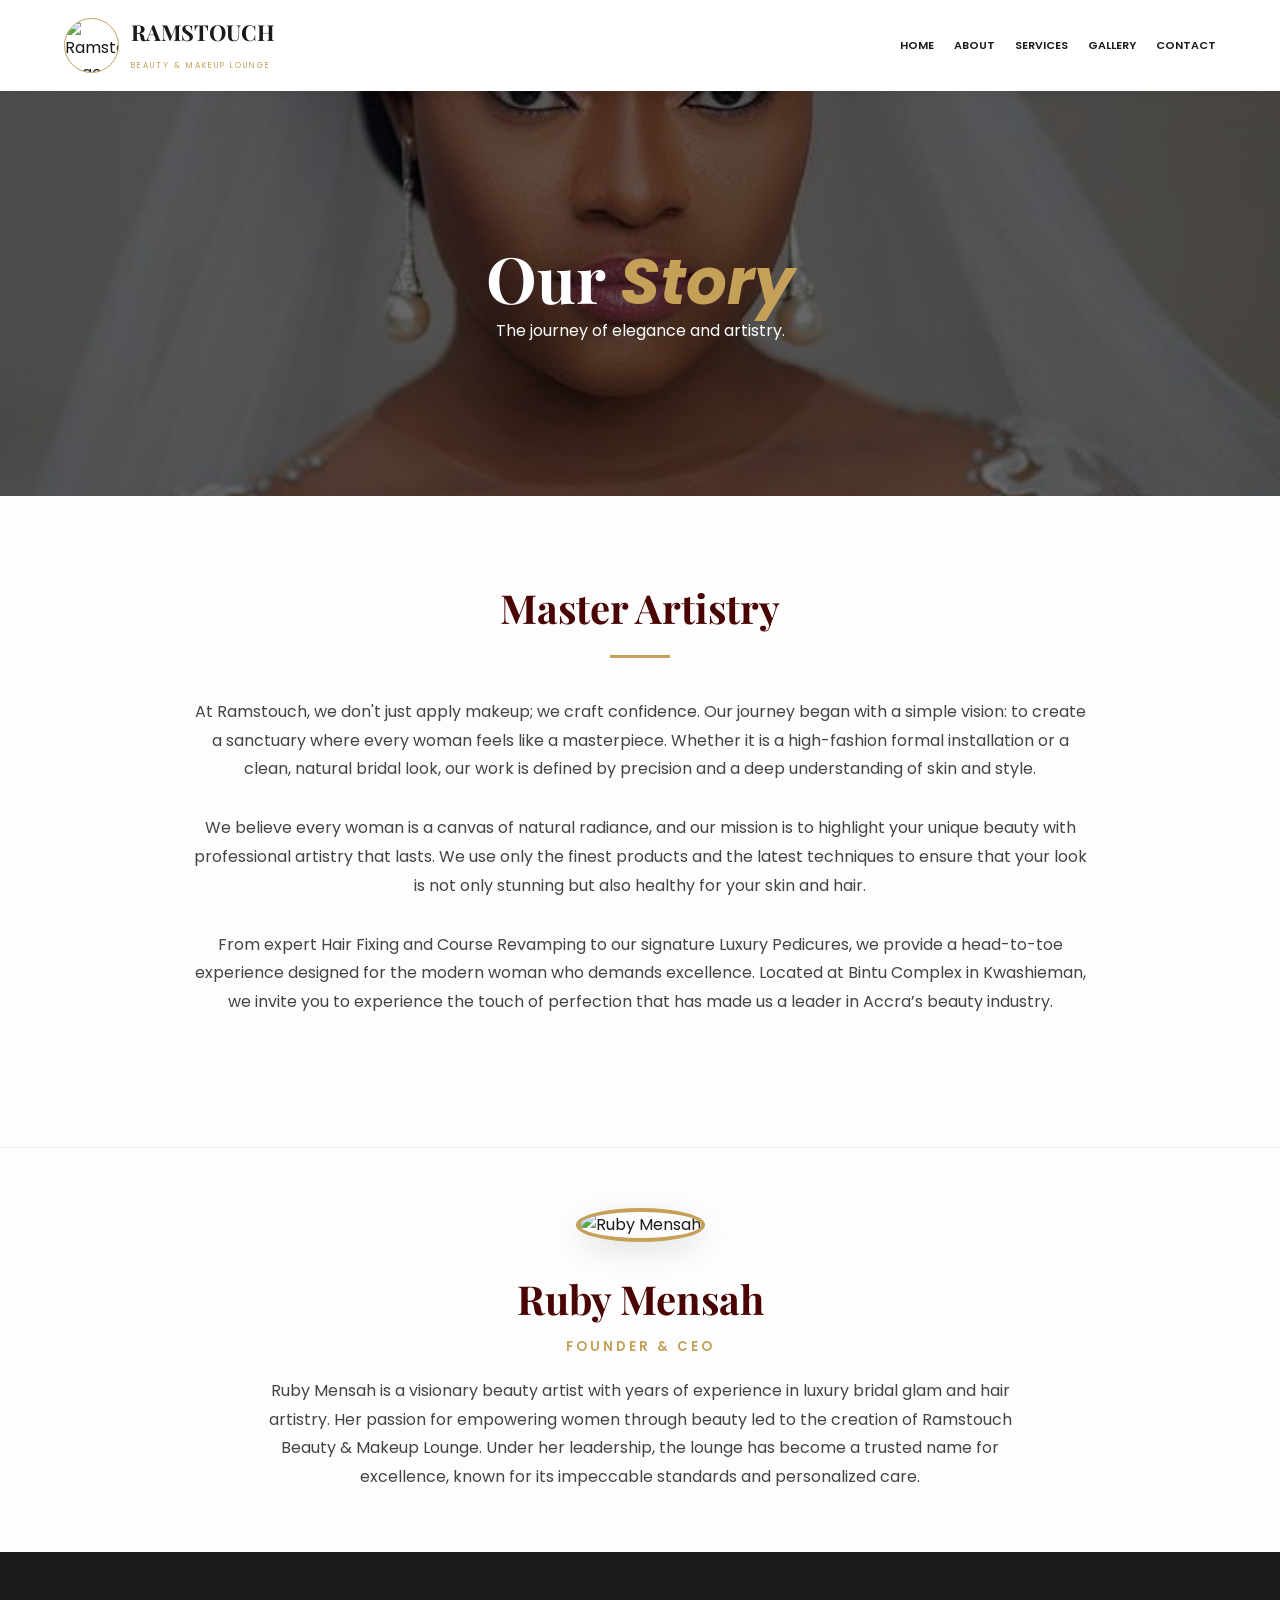
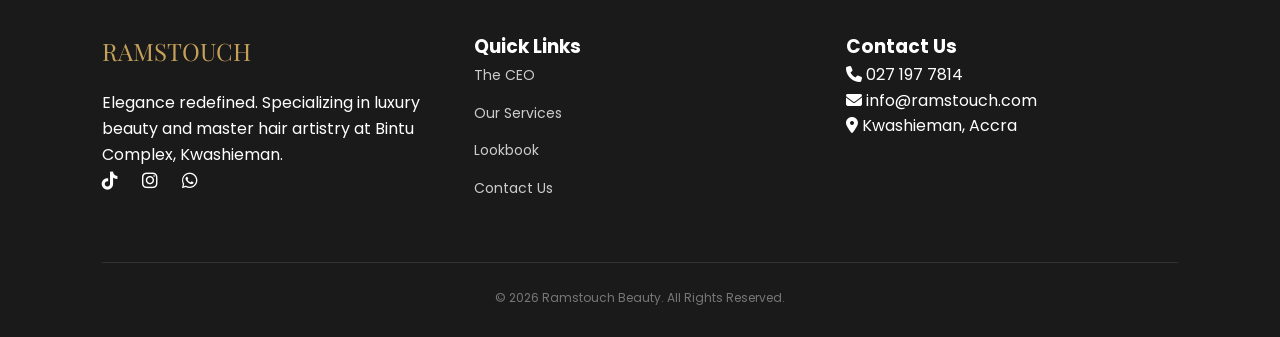
==== about.html @ 2e5bef92 "Add files via upload Updated my website" ====
<!DOCTYPE html>
<html lang="en">
<head>
    <meta charset="UTF-8">
    <meta name="viewport" content="width=device-width, initial-scale=1.0">
    <title>About Us | Ramstouch Beauty</title>
    <link href="https://fonts.googleapis.com/css2?family=Playfair+Display:ital,wght@0,700;1,700&family=Poppins:wght@300;400;600&display=swap" rel="stylesheet">
    <link rel="stylesheet" href="https://cdnjs.cloudflare.com/ajax/libs/font-awesome/6.4.0/css/all.min.css">
    <link rel="stylesheet" href="style.css">
</head>
<body>

    <header class="salon-nav">
        <div class="logo-container">
            <img src="rams-touch-logo.jpg" alt="Ramstouch Logo" class="nav-logo-img">
            <div class="logo-text">
                <span class="main-name">RAMSTOUCH</span>
                <span class="sub-name">BEAUTY & MAKEUP LOUNGE</span>
            </div>
        </div>
        <nav class="nav-links">
            <a href="index.html">Home</a>
            <a href="about.html">About</a>
            <a href="service.html">Services</a>
            <a href="gallery.html">Gallery</a>
            <a href="contact.html">Contact</a>
        </nav>
    </header>

    <section class="hero-small">
        <div class="hero-content">
            <h1>Our <span class="luxury-italic">Story</span></h1>
            <p>The journey of elegance and artistry.</p>
        </div>
    </section>

    <section class="about-intro" style="padding: 80px 10%; text-align: center;">
        <div style="max-width: 900px; margin: 0 auto;">
            <h2 class="serif-title">Master Artistry</h2>
            <div class="gold-line-centered"></div>
            
            <p class="long-para" style="margin-bottom: 30px;">
                At Ramstouch, we don't just apply makeup; we craft confidence. Our journey began with a simple vision: to create a sanctuary where every woman feels like a masterpiece. Whether it is a high-fashion formal installation or a clean, natural bridal look, our work is defined by precision and a deep understanding of skin and style.
            </p>
            
            <p class="long-para" style="margin-bottom: 30px;">
                We believe every woman is a canvas of natural radiance, and our mission is to highlight your unique beauty with professional artistry that lasts. We use only the finest products and the latest techniques to ensure that your look is not only stunning but also healthy for your skin and hair.
            </p>
            
            <p class="long-para" style="margin-bottom: 50px;">
                From expert Hair Fixing and Course Revamping to our signature Luxury Pedicures, we provide a head-to-toe experience designed for the modern woman who demands excellence. Located at Bintu Complex in Kwashieman, we invite you to experience the touch of perfection that has made us a leader in Accra’s beauty industry.
            </p>
        </div>
    </section>

    <section class="ceo-section" style="padding: 60px 10%; background: #fdfdfd; text-align: center; border-top: 1px solid #eee;">
        <div class="ceo-container">
            <img src="ruby.jpg" alt="Ruby Mensah" style="width: 280px; height: 280px; border-radius: 50%; object-fit: cover; object-position: top; border: 4px solid var(--gold); margin-bottom: 25px; box-shadow: var(--shadow);">
            
            <h2 style="font-family: 'Playfair Display', serif; color: var(--maroon); font-size: 2.5rem; margin-bottom: 5px;">Ruby Mensah</h2>
            <h5 style="color: var(--gold); text-transform: uppercase; letter-spacing: 3px; margin-bottom: 20px; font-weight: 600;">Founder & CEO</h5>
            
            <p class="long-para" style="max-width: 750px; margin: 0 auto; line-height: 1.8; color: #444;">
                Ruby Mensah is a visionary beauty artist with years of experience in luxury bridal glam and hair artistry. Her passion for empowering women through beauty led to the creation of Ramstouch Beauty & Makeup Lounge. Under her leadership, the lounge has become a trusted name for excellence, known for its impeccable standards and personalized care.
            </p>
        </div>
    </section>

    <footer class="main-footer">
        <div class="footer-container">
            <div class="footer-col">
                <div class="footer-logo">RAMSTOUCH</div>
                <p>Elegance redefined. Specializing in luxury beauty and master hair artistry at Bintu Complex, Kwashieman.</p>
                <div class="social-icons">
                    <a href="https://www.tiktok.com/@ramstouch_beauty" target="_blank"><i class="fab fa-tiktok"></i></a>
                    <a href="#"><i class="fab fa-instagram"></i></a>
                    <a href="https://wa.me/233271977814" target="_blank"><i class="fab fa-whatsapp"></i></a>
                </div>
            </div>
            
            <div class="footer-col">
                <h3>Quick Links</h3>
                <ul class="footer-links">
                    <li><a href="about.html">The CEO</a></li>
                    <li><a href="service.html">Our Services</a></li>
                    <li><a href="gallery.html">Lookbook</a></li>
                    <li><a href="contact.html">Contact Us</a></li>
                </ul>
            </div>

            <div class="footer-col">
                <h3>Contact Us</h3>
                <p><i class="fas fa-phone"></i> 027 197 7814</p>
                <p><i class="fas fa-envelope"></i> info@ramstouch.com</p>
                <p><i class="fas fa-map-marker-alt"></i> Kwashieman, Accra</p>
            </div>
        </div>
        
        <div class="footer-bottom">
            <p>© 2026 Ramstouch Beauty. All Rights Reserved.</p>
        </div>
    </footer>

</body>
</html>
---- style.css ----
/* --- GLOBAL VARIABLES & THEME --- */
:root {
    --maroon: #4a0404;
    --gold: #c5a059;
    --white: #ffffff;
    --pearl: #fdfdfd;
    --dark: #1a1a1a;
    --shadow: 0 10px 30px rgba(0,0,0,0.1);
    --transition: 0.4s ease;
}

/* --- RESET & BASE --- */
* { 
    margin: 0; 
    padding: 0; 
    box-sizing: border-box; 
    font-family: 'Poppins', sans-serif; 
}

body { 
    background: var(--pearl); 
    color: var(--dark); 
    overflow-x: hidden; 
    line-height: 1.6;
}

/* --- NAVIGATION & LOGO --- */
.salon-nav { 
    display: flex; 
    justify-content: space-between; 
    align-items: center; 
    padding: 15px 5%; 
    background: var(--white); 
    position: sticky; 
    top: 0; 
    z-index: 1000;
    box-shadow: 0 2px 10px rgba(0,0,0,0.05);
}

.logo-container { display: flex; align-items: center; gap: 12px; }

/* Fixed Logo Image Styling */
.nav-logo-img { 
    width: 55px; 
    height: 55px; 
    border-radius: 50%; 
    object-fit: cover; 
    border: 1.5px solid var(--gold); 
}

.main-name { 
    font-family: 'Playfair Display', serif; 
    font-size: 22px; 
    font-weight: 700; 
    color: var(--dark); 
    display: block; 
}

.sub-name { 
    font-size: 8px; 
    color: var(--gold); 
    letter-spacing: 2px; 
    text-transform: uppercase; 
}

.nav-links { display: flex; gap: 20px; }
.nav-links a { 
    color: var(--dark); 
    font-size: 11px; 
    font-weight: 600; 
    text-transform: uppercase; 
    text-decoration: none; 
    transition: var(--transition);
}
.nav-links a:hover { color: var(--gold); }

/* --- HERO SECTION (INDEX) --- */
.hero-salon { 
    height: 85vh; 
    display: flex; 
    align-items: center; 
    justify-content: center; 
    text-align: center; 
    color: white;
    background: linear-gradient(rgba(0,0,0,0.5), rgba(0,0,0,0.5)), url('hero.jpg') no-repeat center center/cover;
}

.hero-content h1 { 
    font-family: 'Playfair Display', serif; 
    font-size: clamp(2.5rem, 5vw, 4rem); 
    line-height: 1.1; 
}

.luxury-italic { font-style: italic; color: var(--gold); }

/* --- HOME WORK INTRO (INDEX SPECIFIC) --- */
.home-work-intro { padding: 80px 8%; background: var(--white); }

.work-container { 
    display: flex; 
    align-items: center; 
    gap: 50px; 
    max-width: 1200px; 
    margin: 0 auto; 
}

.work-text { flex: 1; }
.work-text h5 { color: var(--gold); letter-spacing: 3px; font-weight: 400; margin-bottom: 10px; }

.work-image { flex: 1; border-radius: 10px; overflow: hidden; box-shadow: var(--shadow); }
.work-image img { width: 100%; height: auto; display: block; transition: transform 0.8s; }
.work-image:hover img { transform: scale(1.05); }

/* --- GLOBAL STYLES (ABOUT, SERVICE, GALLERY) --- */
.hero-small { 
    height: 45vh; 
    display: flex; 
    align-items: center; 
    justify-content: center; 
    text-align: center; 
    color: white;
    background: linear-gradient(rgba(0,0,0,0.6), rgba(0,0,0,0.6)), url('hero.jpg') no-repeat center center/cover;
}

.serif-title { font-family: 'Playfair Display', serif; font-size: 2.5rem; color: var(--maroon); }
.gold-line-small { width: 50px; height: 2px; background: var(--gold); margin: 20px 0; }
.gold-line-centered { width: 60px; height: 3px; background: var(--gold); margin: 15px auto 40px; }

.long-para { font-size: 1rem; color: #444; margin-bottom: 20px; line-height: 1.8; }

/* --- GRID & CARDS --- */
.gallery-grid { 
    display: grid; 
    grid-template-columns: repeat(auto-fit, minmax(300px, 1fr)); 
    gap: 30px; 
    padding: 40px 0;
}

.gallery-card {
    background: var(--white);
    border-radius: 8px;
    overflow: hidden;
    box-shadow: var(--shadow);
    transition: var(--transition);
}
.gallery-card:hover { transform: translateY(-10px); }

.card-img-box { height: 350px; overflow: hidden; }
.card-img-box img { width: 100%; height: 100%; object-fit: cover; }
.card-text { padding: 25px; }

/* --- FOOTER --- */
.main-footer { background: var(--dark); color: white; padding: 80px 8% 30px; }
.footer-container { display: flex; justify-content: space-between; flex-wrap: wrap; gap: 40px; max-width: 1200px; margin: 0 auto; }
.footer-col { flex: 1; min-width: 250px; }
.footer-logo { font-family: 'Playfair Display', serif; font-size: 24px; color: var(--gold); margin-bottom: 20px; }
.footer-links { list-style: none; }
.footer-links li { margin-bottom: 12px; }
.footer-links a { color: #ccc; text-decoration: none; font-size: 14px; transition: 0.3s; }
.footer-links a:hover { color: var(--gold); padding-left: 5px; }

.social-icons a { color: white; margin-right: 20px; font-size: 18px; transition: 0.3s; }
.social-icons a:hover { color: var(--gold); }

.footer-bottom { text-align: center; border-top: 1px solid #333; margin-top: 50px; padding-top: 25px; font-size: 12px; color: #777; }

/* --- RESPONSIVE DESIGN --- */
@media (max-width: 992px) {
    .work-container { flex-direction: column; text-align: center; }
    .gold-line-small { margin: 20px auto; }
}

@media (max-width: 768px) {
    .salon-nav { flex-direction: column; gap: 15px; }
    .nav-links { gap: 15px; }
    .hero-content h1 { font-size: 2.2rem; }
}
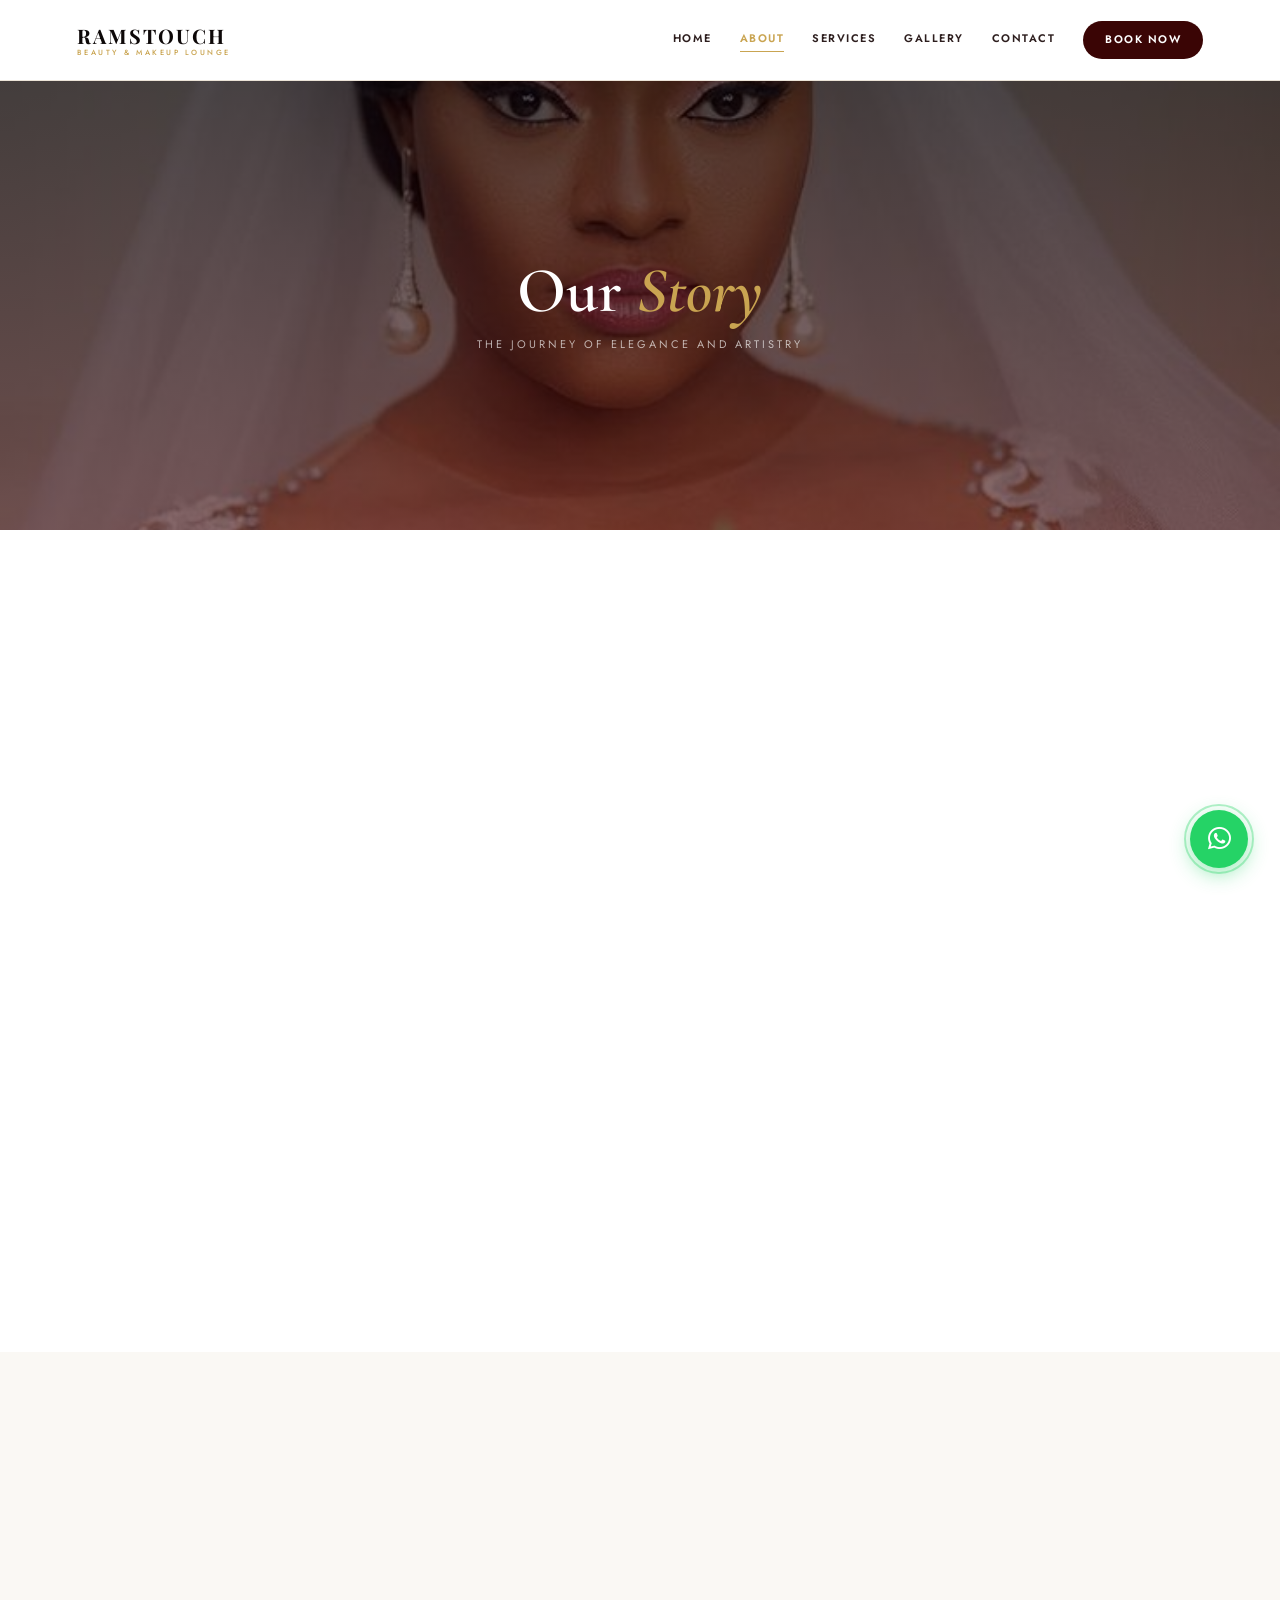
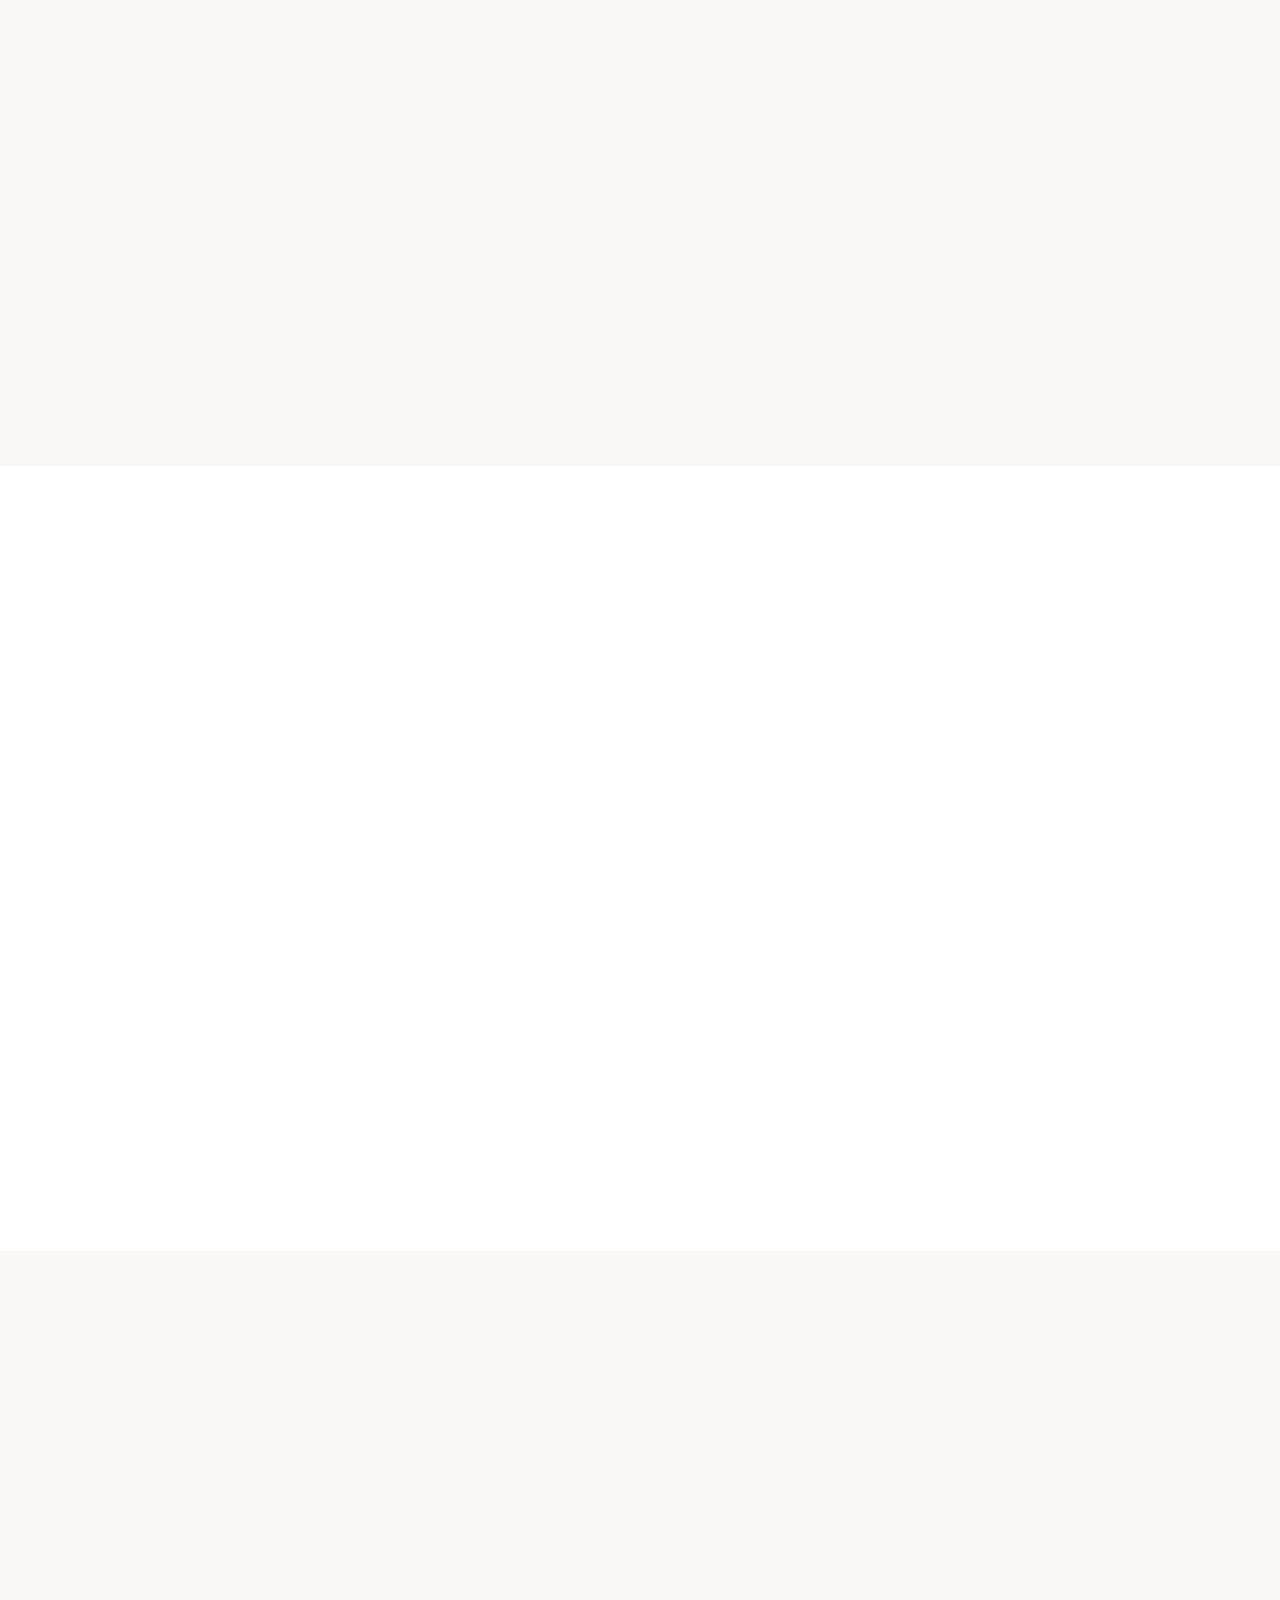
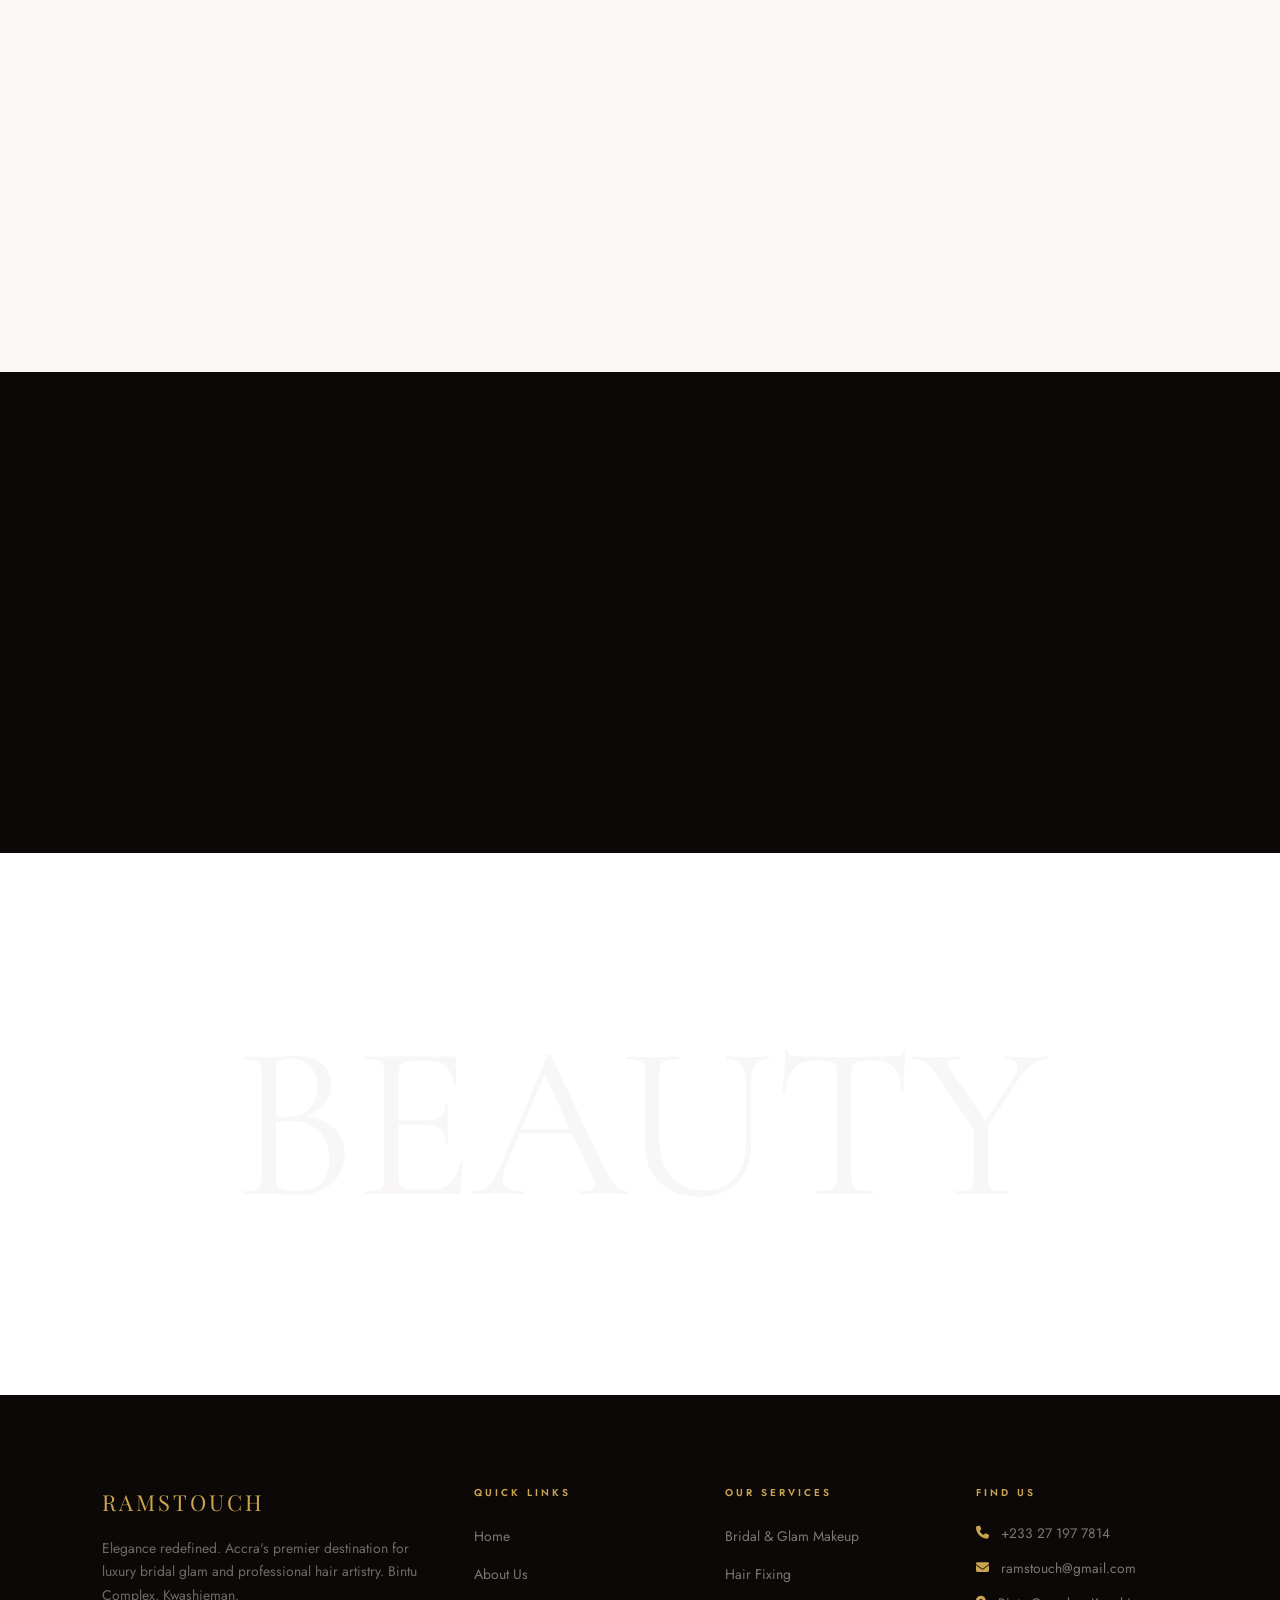
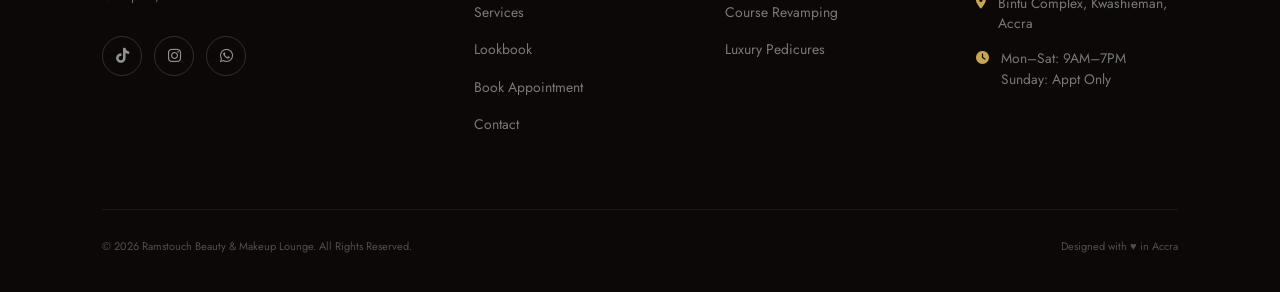
==== commit 73ef6d58: "New update" ====
--- a/about.html
+++ b/about.html
@@ -1,105 +1,210 @@
 <!DOCTYPE html>
 <html lang="en">
 <head>
-    <meta charset="UTF-8">
-    <meta name="viewport" content="width=device-width, initial-scale=1.0">
-    <title>About Us | Ramstouch Beauty</title>
-    <link href="https://fonts.googleapis.com/css2?family=Playfair+Display:ital,wght@0,700;1,700&family=Poppins:wght@300;400;600&display=swap" rel="stylesheet">
-    <link rel="stylesheet" href="https://cdnjs.cloudflare.com/ajax/libs/font-awesome/6.4.0/css/all.min.css">
-    <link rel="stylesheet" href="style.css">
+  <meta charset="UTF-8">
+  <meta name="viewport" content="width=device-width, initial-scale=1.0">
+  <title>About Us | Ramstouch Beauty — Ruby Mensah, Founder & Accra's Top Makeup Artist</title>
+  <meta name="description" content="Meet Ruby Mensah, founder of Ramstouch Beauty & Makeup Lounge. Learn the story behind Accra's premier luxury beauty studio at Bintu Complex, Kwashieman.">
+  <meta name="keywords" content="Ruby Mensah makeup artist, Ramstouch beauty founder, about Ramstouch Accra, luxury beauty studio Kwashieman, Ghana makeup artist biography">
+  <meta name="robots" content="index, follow">
+  <link rel="canonical" href="https://www.ramstouchbeauty.com/about.html">
+  <meta property="og:title" content="About Ramstouch Beauty | Ruby Mensah — Accra's Master Beauty Artist">
+  <meta property="og:description" content="Discover the story and vision behind Ramstouch Beauty & Makeup Lounge, founded by Ruby Mensah in Kwashieman, Accra.">
+  <meta property="og:image" content="https://www.ramstouchbeauty.com/ruby.jpg">
+  <meta property="og:type" content="website">
+  <link href="https://fonts.googleapis.com/css2?family=Cormorant+Garamond:ital,wght@0,300;0,400;0,600;1,300;1,600&family=Playfair+Display:ital,wght@0,700;1,700&family=Jost:wght@300;400;500;600&display=swap" rel="stylesheet">
+  <link rel="stylesheet" href="https://cdnjs.cloudflare.com/ajax/libs/font-awesome/6.4.0/css/all.min.css">
+  <link rel="stylesheet" href="style.css">
 </head>
 <body>
 
-    <header class="salon-nav">
-        <div class="logo-container">
-            <img src="rams-touch-logo.jpg" alt="Ramstouch Logo" class="nav-logo-img">
-            <div class="logo-text">
-                <span class="main-name">RAMSTOUCH</span>
-                <span class="sub-name">BEAUTY & MAKEUP LOUNGE</span>
-            </div>
+  <!-- NAV -->
+  <header class="salon-nav" id="mainNav">
+    <div class="logo-container">
+      <img src="rams-touch-logo.jpg" alt="Ramstouch Beauty Logo" class="nav-logo-img" onerror="this.style.display='none'">
+      <div class="logo-text">
+        <span class="main-name">RAMSTOUCH</span>
+        <span class="sub-name">BEAUTY &amp; MAKEUP LOUNGE</span>
+      </div>
+    </div>
+    <nav class="nav-links" aria-label="Main navigation">
+      <a href="index.html">Home</a>
+      <a href="about.html" class="active" aria-current="page">About</a>
+      <a href="service.html">Services</a>
+      <a href="gallery.html">Gallery</a>
+      <a href="contact.html">Contact</a>
+      <a href="booking.html" class="nav-book-btn">Book Now</a>
+    </nav>
+    <button class="hamburger" id="hamburger" aria-label="Toggle menu"><span></span><span></span><span></span></button>
+  </header>
+  <div class="menu-overlay" id="menuOverlay"></div>
+  <nav class="mobile-menu" id="mobileMenu">
+    <a href="index.html">Home</a><a href="about.html">About</a><a href="service.html">Services</a>
+    <a href="gallery.html">Gallery</a><a href="contact.html">Contact</a>
+    <a href="booking.html" class="book-link">Book Now</a>
+  </nav>
+
+  <!-- HERO -->
+  <section class="hero-small">
+    <div><h1>Our <span class="luxury-italic">Story</span></h1><p>The journey of elegance and artistry</p></div>
+  </section>
+
+  <!-- BRAND STORY -->
+  <section class="section-pad" style="background:var(--white);">
+    <div class="split-layout">
+      <div class="split-image reveal-left">
+        <img src="gallery-bride-2.jpg" alt="Ramstouch bridal artistry — luxury makeup Accra"
+             onerror="this.src='https://images.unsplash.com/photo-1519415510236-718bdfcd89c8?auto=format&fit=crop&w=800&q=80'" loading="lazy">
+      </div>
+      <div class="split-text reveal-right">
+        <span class="section-tag">Who We Are</span>
+        <h2>Born from a Vision of<br><em style="font-style:italic;color:var(--gold);">Empowerment</em></h2>
+        <div class="gold-line"></div>
+        <p class="body-text" style="margin-bottom:20px;">At Ramstouch, we don't just apply makeup — we craft confidence. Our journey began with a simple but powerful vision: to create a sanctuary where every woman feels like a masterpiece. Whether it's a high-fashion formal installation or a clean, natural bridal look, our work is defined by precision and a deep understanding of skin and style.</p>
+        <p class="body-text" style="margin-bottom:20px;">We believe every woman is a canvas of natural radiance, and our mission is to highlight your unique beauty with professional artistry that lasts. We use only the finest products and the latest techniques to ensure that your look is not only stunning but also healthy for your skin and hair.</p>
+        <p class="body-text">From expert Hair Fixing and Course Revamping to our signature Luxury Pedicures, we provide a head-to-toe experience designed for the modern woman who demands excellence — located at Bintu Complex, Kwashieman, Accra.</p>
+      </div>
+    </div>
+  </section>
+
+  <!-- VALUES -->
+  <section class="values-section">
+    <div class="section-header reveal">
+      <span class="section-tag">Our Principles</span>
+      <h2 class="serif-display">Built on Three Pillars</h2>
+      <div class="gold-line centered"></div>
+    </div>
+    <div class="values-grid">
+      <div class="value-card reveal" data-delay="0">
+        <span class="value-icon">✦</span>
+        <h3>Precision &amp; Artistry</h3>
+        <p>Every look we create is the result of meticulous attention to detail, technical expertise, and a genuine passion for beauty as an art form. We never rush perfection.</p>
+      </div>
+      <div class="value-card reveal" data-delay="120">
+        <span class="value-icon">♡</span>
+        <h3>Client-First Care</h3>
+        <p>Your comfort, your vision, and your satisfaction are at the heart of everything we do. We listen deeply and tailor every service to your unique personality and preferences.</p>
+      </div>
+      <div class="value-card reveal" data-delay="240">
+        <span class="value-icon">★</span>
+        <h3>Luxury Experience</h3>
+        <p>From the moment you walk in to the moment you leave, you are treated to a premium, relaxing experience that goes far beyond the ordinary beauty appointment.</p>
+      </div>
+    </div>
+  </section>
+
+  <!-- CEO SECTION -->
+  <section class="ceo-section">
+    <div class="ceo-layout">
+      <div class="ceo-photo-wrap reveal-left">
+        <div class="ceo-photo-inner">
+          <img src="ruby.jpg" alt="Ruby Mensah — Founder and CEO of Ramstouch Beauty Makeup Lounge Accra" class="ceo-photo"
+               onerror="this.src='https://images.unsplash.com/photo-1531746020798-e6953c6e8e04?auto=format&fit=crop&w=600&q=80'" loading="lazy">
+          <div class="ceo-frame"></div>
         </div>
-        <nav class="nav-links">
-            <a href="index.html">Home</a>
-            <a href="about.html">About</a>
-            <a href="service.html">Services</a>
-            <a href="gallery.html">Gallery</a>
-            <a href="contact.html">Contact</a>
-        </nav>
-    </header>
-
-    <section class="hero-small">
-        <div class="hero-content">
-            <h1>Our <span class="luxury-italic">Story</span></h1>
-            <p>The journey of elegance and artistry.</p>
+      </div>
+      <div class="ceo-content reveal-right">
+        <span class="section-tag">Meet the Founder</span>
+        <h2 class="ceo-name">Ruby Mensah</h2>
+        <span class="ceo-title-text">Founder &amp; Chief Executive Officer</span>
+        <div class="gold-line"></div>
+        <p class="body-text" style="margin-bottom:20px;">Ruby Mensah is a visionary beauty artist with years of experience in luxury bridal glam and professional hair artistry. Her passion for empowering women through beauty led to the creation of Ramstouch Beauty &amp; Makeup Lounge in the heart of Kwashieman, Accra.</p>
+        <p class="body-text" style="margin-bottom:20px;">Under her leadership, the lounge has become a trusted name for excellence, known for its impeccable standards, warm hospitality, and consistently stunning results. Ruby personally oversees every team member's training to ensure the Ramstouch standard is never compromised.</p>
+        <p class="body-text" style="margin-bottom:36px;font-style:italic;color:var(--maroon);font-family:'Cormorant Garamond',serif;font-size:1.15rem;">"I started Ramstouch because I believe every woman deserves to feel like a queen — not just on her wedding day, but every single day. Beauty is not about perfection; it's about celebrating who you already are."</p>
+        <div style="display:flex;gap:24px;flex-wrap:wrap;">
+          <a href="https://wa.me/233271977814" target="_blank" rel="noopener" class="btn-dark"><i class="fab fa-whatsapp" style="margin-right:8px;"></i>Message Ruby</a>
+          <a href="https://www.tiktok.com/@ramstouch_beauty" target="_blank" rel="noopener" class="btn-primary"><i class="fab fa-tiktok" style="margin-right:8px;"></i>Follow on TikTok</a>
         </div>
-    </section>
-
-    <section class="about-intro" style="padding: 80px 10%; text-align: center;">
-        <div style="max-width: 900px; margin: 0 auto;">
-            <h2 class="serif-title">Master Artistry</h2>
-            <div class="gold-line-centered"></div>
-            
-            <p class="long-para" style="margin-bottom: 30px;">
-                At Ramstouch, we don't just apply makeup; we craft confidence. Our journey began with a simple vision: to create a sanctuary where every woman feels like a masterpiece. Whether it is a high-fashion formal installation or a clean, natural bridal look, our work is defined by precision and a deep understanding of skin and style.
-            </p>
-            
-            <p class="long-para" style="margin-bottom: 30px;">
-                We believe every woman is a canvas of natural radiance, and our mission is to highlight your unique beauty with professional artistry that lasts. We use only the finest products and the latest techniques to ensure that your look is not only stunning but also healthy for your skin and hair.
-            </p>
-            
-            <p class="long-para" style="margin-bottom: 50px;">
-                From expert Hair Fixing and Course Revamping to our signature Luxury Pedicures, we provide a head-to-toe experience designed for the modern woman who demands excellence. Located at Bintu Complex in Kwashieman, we invite you to experience the touch of perfection that has made us a leader in Accra’s beauty industry.
-            </p>
+      </div>
+    </div>
+  </section>
+
+  <!-- BEHIND THE SCENES STRIP -->
+  <section class="section-pad" style="background:var(--cream);">
+    <div class="section-header reveal">
+      <span class="section-tag">Behind the Scenes</span>
+      <h2 class="serif-display">Our Studio in Action</h2>
+      <div class="gold-line centered"></div>
+    </div>
+    <div style="display:grid;grid-template-columns:repeat(4,1fr);gap:14px;max-width:1100px;margin:0 auto;">
+      <div style="border-radius:8px;overflow:hidden;aspect-ratio:3/4;" class="reveal" data-delay="0">
+        <img src="makeup-process.jpg" alt="Makeup application process at Ramstouch Beauty"
+             onerror="this.src='https://images.unsplash.com/photo-1522335789203-aabd1fc54bc9?auto=format&fit=crop&w=400&q=80'"
+             style="width:100%;height:100%;object-fit:cover;transition:transform 0.5s;"
+             onmouseover="this.style.transform='scale(1.07)'" onmouseout="this.style.transform='scale(1)'" loading="lazy">
+      </div>
+      <div style="border-radius:8px;overflow:hidden;aspect-ratio:3/4;" class="reveal" data-delay="80">
+        <img src="makeup-glam.jpg" alt="Glam makeup look by Ramstouch Beauty Accra"
+             onerror="this.src='https://images.unsplash.com/photo-1487412947147-5cebf100ffc2?auto=format&fit=crop&w=400&q=80'"
+             style="width:100%;height:100%;object-fit:cover;transition:transform 0.5s;"
+             onmouseover="this.style.transform='scale(1.07)'" onmouseout="this.style.transform='scale(1)'" loading="lazy">
+      </div>
+      <div style="border-radius:8px;overflow:hidden;aspect-ratio:3/4;" class="reveal" data-delay="160">
+        <img src="braids-1.jpg" alt="Professional hair braiding Ramstouch"
+             onerror="this.src='https://images.unsplash.com/photo-1597456900820-94f82b7dbe3b?auto=format&fit=crop&w=400&q=80'"
+             style="width:100%;height:100%;object-fit:cover;transition:transform 0.5s;"
+             onmouseover="this.style.transform='scale(1.07)'" onmouseout="this.style.transform='scale(1)'" loading="lazy">
+      </div>
+      <div style="border-radius:8px;overflow:hidden;aspect-ratio:3/4;" class="reveal" data-delay="240">
+        <img src="pedicure.jpg" alt="Luxury pedicure spa treatment Ramstouch Accra"
+             onerror="this.src='https://images.unsplash.com/photo-1604654894610-df63bc536371?auto=format&fit=crop&w=400&q=80'"
+             style="width:100%;height:100%;object-fit:cover;transition:transform 0.5s;"
+             onmouseover="this.style.transform='scale(1.07)'" onmouseout="this.style.transform='scale(1)'" loading="lazy">
+      </div>
+    </div>
+  </section>
+
+  <!-- WHY CHOOSE US -->
+  <section class="why-strip">
+    <div class="section-header reveal" style="margin-bottom:60px;">
+      <span class="section-tag" style="color:var(--gold-light);">Why Ramstouch</span>
+      <h2 style="font-family:'Cormorant Garamond',serif;font-size:clamp(2rem,3.5vw,3rem);color:var(--white);margin-bottom:8px;">The Ramstouch Difference</h2>
+      <div class="gold-line centered"></div>
+    </div>
+    <div class="why-strip-grid">
+      <div class="why-item reveal" data-delay="0"><i class="fas fa-medal"></i><h4>Award-Winning Artistry</h4><p>Recognized across Accra for consistently delivering stunning, high-quality beauty results that exceed expectations.</p></div>
+      <div class="why-item reveal" data-delay="100"><i class="fas fa-leaf"></i><h4>Premium Products Only</h4><p>We use only certified, skin-safe, and high-end beauty products for every single service we offer.</p></div>
+      <div class="why-item reveal" data-delay="200"><i class="fas fa-clock"></i><h4>Punctual &amp; Professional</h4><p>We deeply respect your time. Every appointment is meticulously prepared for and executed with precision.</p></div>
+      <div class="why-item reveal" data-delay="300"><i class="fas fa-heart"></i><h4>Personalized Every Time</h4><p>No two clients are the same. We tailor every single look to celebrate your unique, individual beauty.</p></div>
+    </div>
+  </section>
+
+  <!-- CTA -->
+  <section class="cta-banner">
+    <div class="reveal">
+      <span class="section-tag">Start Your Journey</span>
+      <h2>Experience the<br><em style="font-style:italic;color:var(--gold);">Ramstouch Touch</em></h2>
+      <p>Book your appointment today and discover why hundreds of women across Accra trust Ramstouch for their most important beauty moments.</p>
+      <a href="booking.html" class="btn-dark">Book Your Session</a>
+    </div>
+  </section>
+
+  <!-- FOOTER -->
+  <footer class="main-footer">
+    <div class="footer-container">
+      <div class="footer-col">
+        <span class="footer-logo-text">RAMSTOUCH</span>
+        <p class="footer-tagline">Elegance redefined. Accra's premier destination for luxury bridal glam and professional hair artistry. Bintu Complex, Kwashieman.</p>
+        <div class="social-icons">
+          <a href="https://www.tiktok.com/@ramstouch_beauty" target="_blank" rel="noopener" aria-label="TikTok"><i class="fab fa-tiktok"></i></a>
+          <a href="#" aria-label="Instagram"><i class="fab fa-instagram"></i></a>
+          <a href="https://wa.me/233271977814" target="_blank" rel="noopener" aria-label="WhatsApp"><i class="fab fa-whatsapp"></i></a>
         </div>
-    </section>
-
-    <section class="ceo-section" style="padding: 60px 10%; background: #fdfdfd; text-align: center; border-top: 1px solid #eee;">
-        <div class="ceo-container">
-            <img src="ruby.jpg" alt="Ruby Mensah" style="width: 280px; height: 280px; border-radius: 50%; object-fit: cover; object-position: top; border: 4px solid var(--gold); margin-bottom: 25px; box-shadow: var(--shadow);">
-            
-            <h2 style="font-family: 'Playfair Display', serif; color: var(--maroon); font-size: 2.5rem; margin-bottom: 5px;">Ruby Mensah</h2>
-            <h5 style="color: var(--gold); text-transform: uppercase; letter-spacing: 3px; margin-bottom: 20px; font-weight: 600;">Founder & CEO</h5>
-            
-            <p class="long-para" style="max-width: 750px; margin: 0 auto; line-height: 1.8; color: #444;">
-                Ruby Mensah is a visionary beauty artist with years of experience in luxury bridal glam and hair artistry. Her passion for empowering women through beauty led to the creation of Ramstouch Beauty & Makeup Lounge. Under her leadership, the lounge has become a trusted name for excellence, known for its impeccable standards and personalized care.
-            </p>
-        </div>
-    </section>
-
-    <footer class="main-footer">
-        <div class="footer-container">
-            <div class="footer-col">
-                <div class="footer-logo">RAMSTOUCH</div>
-                <p>Elegance redefined. Specializing in luxury beauty and master hair artistry at Bintu Complex, Kwashieman.</p>
-                <div class="social-icons">
-                    <a href="https://www.tiktok.com/@ramstouch_beauty" target="_blank"><i class="fab fa-tiktok"></i></a>
-                    <a href="#"><i class="fab fa-instagram"></i></a>
-                    <a href="https://wa.me/233271977814" target="_blank"><i class="fab fa-whatsapp"></i></a>
-                </div>
-            </div>
-            
-            <div class="footer-col">
-                <h3>Quick Links</h3>
-                <ul class="footer-links">
-                    <li><a href="about.html">The CEO</a></li>
-                    <li><a href="service.html">Our Services</a></li>
-                    <li><a href="gallery.html">Lookbook</a></li>
-                    <li><a href="contact.html">Contact Us</a></li>
-                </ul>
-            </div>
-
-            <div class="footer-col">
-                <h3>Contact Us</h3>
-                <p><i class="fas fa-phone"></i> 027 197 7814</p>
-                <p><i class="fas fa-envelope"></i> info@ramstouch.com</p>
-                <p><i class="fas fa-map-marker-alt"></i> Kwashieman, Accra</p>
-            </div>
-        </div>
-        
-        <div class="footer-bottom">
-            <p>© 2026 Ramstouch Beauty. All Rights Reserved.</p>
-        </div>
-    </footer>
-
+      </div>
+      <div class="footer-col"><h4>Quick Links</h4><ul class="footer-links"><li><a href="index.html">Home</a></li><li><a href="about.html">About Us</a></li><li><a href="service.html">Services</a></li><li><a href="gallery.html">Lookbook</a></li><li><a href="booking.html">Book Appointment</a></li><li><a href="contact.html">Contact</a></li></ul></div>
+      <div class="footer-col"><h4>Our Services</h4><ul class="footer-links"><li><a href="service.html">Bridal &amp; Glam Makeup</a></li><li><a href="service.html">Hair Fixing</a></li><li><a href="service.html">Course Revamping</a></li><li><a href="service.html">Luxury Pedicures</a></li></ul></div>
+      <div class="footer-col">
+        <h4>Find Us</h4>
+        <div class="footer-contact-item"><i class="fas fa-phone"></i><a href="tel:+233271977814">+233 27 197 7814</a></div>
+        <div class="footer-contact-item"><i class="fas fa-envelope"></i><a href="mailto:ramstouch@gmail.com">ramstouch@gmail.com</a></div>
+        <div class="footer-contact-item"><i class="fas fa-map-marker-alt"></i><span>Bintu Complex, Kwashieman, Accra</span></div>
+        <div class="footer-contact-item"><i class="fas fa-clock"></i><span>Mon–Sat: 9AM–7PM<br>Sunday: Appt Only</span></div>
+      </div>
+    </div>
+    <div class="footer-bottom"><span>© 2026 Ramstouch Beauty &amp; Makeup Lounge. All Rights Reserved.</span><span>Designed with ♥ in Accra</span></div>
+  </footer>
+
+  <a href="https://wa.me/233271977814" class="whatsapp-float" target="_blank" rel="noopener" aria-label="Chat on WhatsApp"><i class="fab fa-whatsapp"></i></a>
+  <script src="script.js"></script>
 </body>
 </html>
--- a/style.css
+++ b/style.css
@@ -1,177 +1,656 @@
-/* --- GLOBAL VARIABLES & THEME --- */
+/* === RAMSTOUCH BEAUTY — PREMIUM STYLE v2.0 === */
+
+/* ────────────────────────────────────────
+   1. VARIABLES & RESET
+──────────────────────────────────────── */
 :root {
-    --maroon: #4a0404;
-    --gold: #c5a059;
-    --white: #ffffff;
-    --pearl: #fdfdfd;
-    --dark: #1a1a1a;
-    --shadow: 0 10px 30px rgba(0,0,0,0.1);
-    --transition: 0.4s ease;
-}
-
-/* --- RESET & BASE --- */
-* { 
-    margin: 0; 
-    padding: 0; 
-    box-sizing: border-box; 
-    font-family: 'Poppins', sans-serif; 
-}
-
-body { 
-    background: var(--pearl); 
-    color: var(--dark); 
-    overflow-x: hidden; 
-    line-height: 1.6;
-}
-
-/* --- NAVIGATION & LOGO --- */
-.salon-nav { 
-    display: flex; 
-    justify-content: space-between; 
-    align-items: center; 
-    padding: 15px 5%; 
-    background: var(--white); 
-    position: sticky; 
-    top: 0; 
-    z-index: 1000;
-    box-shadow: 0 2px 10px rgba(0,0,0,0.05);
-}
-
+  --maroon:       #3a0505;
+  --maroon-light: #6b1010;
+  --gold:         #c9a451;
+  --gold-light:   #e4c47a;
+  --cream:        #faf8f4;
+  --white:        #ffffff;
+  --dark:         #0d0808;
+  --text:         #2d1e1e;
+  --gray:         #7a7070;
+  --border:       #ece4d8;
+  --shadow-sm:    0 2px 15px rgba(0,0,0,0.07);
+  --shadow-md:    0 8px 30px rgba(0,0,0,0.12);
+  --shadow-lg:    0 20px 60px rgba(0,0,0,0.18);
+  --transition:   0.4s cubic-bezier(0.4, 0, 0.2, 1);
+  --radius:       8px;
+}
+
+*, *::before, *::after { margin: 0; padding: 0; box-sizing: border-box; }
+html { scroll-behavior: smooth; }
+body { font-family: 'Jost', sans-serif; background: var(--cream); color: var(--text); overflow-x: hidden; line-height: 1.6; }
+img { max-width: 100%; height: auto; display: block; }
+a { text-decoration: none; color: inherit; }
+ul { list-style: none; }
+
+/* ────────────────────────────────────────
+   2. TYPOGRAPHY
+──────────────────────────────────────── */
+.serif-display {
+  font-family: 'Cormorant Garamond', serif;
+  font-size: clamp(2rem, 4vw, 3.5rem);
+  font-weight: 600;
+  color: var(--maroon);
+  line-height: 1.15;
+}
+.section-tag {
+  font-size: 11px; font-weight: 600; letter-spacing: 4px;
+  text-transform: uppercase; color: var(--gold); display: block; margin-bottom: 12px;
+}
+.gold-line {
+  width: 50px; height: 2px;
+  background: linear-gradient(90deg, var(--gold), var(--gold-light));
+  margin: 16px 0 28px;
+}
+.gold-line.centered { margin: 16px auto 28px; }
+.body-text { font-size: 1rem; color: var(--gray); line-height: 1.85; }
+
+/* ────────────────────────────────────────
+   3. NAVIGATION
+──────────────────────────────────────── */
+.salon-nav {
+  display: flex; justify-content: space-between; align-items: center;
+  padding: 0 6%; height: 80px;
+  background: rgba(255,255,255,0.97);
+  backdrop-filter: blur(10px);
+  position: sticky; top: 0; z-index: 1000;
+  box-shadow: 0 1px 0 var(--border);
+  transition: box-shadow 0.3s;
+}
+.salon-nav.scrolled { box-shadow: 0 4px 20px rgba(0,0,0,0.1); }
 .logo-container { display: flex; align-items: center; gap: 12px; }
-
-/* Fixed Logo Image Styling */
-.nav-logo-img { 
-    width: 55px; 
-    height: 55px; 
-    border-radius: 50%; 
-    object-fit: cover; 
-    border: 1.5px solid var(--gold); 
-}
-
-.main-name { 
-    font-family: 'Playfair Display', serif; 
-    font-size: 22px; 
-    font-weight: 700; 
-    color: var(--dark); 
-    display: block; 
-}
-
-.sub-name { 
-    font-size: 8px; 
-    color: var(--gold); 
-    letter-spacing: 2px; 
-    text-transform: uppercase; 
-}
-
-.nav-links { display: flex; gap: 20px; }
-.nav-links a { 
-    color: var(--dark); 
-    font-size: 11px; 
-    font-weight: 600; 
-    text-transform: uppercase; 
-    text-decoration: none; 
-    transition: var(--transition);
-}
-.nav-links a:hover { color: var(--gold); }
-
-/* --- HERO SECTION (INDEX) --- */
-.hero-salon { 
-    height: 85vh; 
-    display: flex; 
-    align-items: center; 
-    justify-content: center; 
-    text-align: center; 
-    color: white;
-    background: linear-gradient(rgba(0,0,0,0.5), rgba(0,0,0,0.5)), url('hero.jpg') no-repeat center center/cover;
-}
-
-.hero-content h1 { 
-    font-family: 'Playfair Display', serif; 
-    font-size: clamp(2.5rem, 5vw, 4rem); 
-    line-height: 1.1; 
-}
-
+.nav-logo-img { width: 50px; height: 50px; border-radius: 50%; object-fit: cover; border: 2px solid var(--gold); }
+.logo-text { display: flex; flex-direction: column; line-height: 1.2; }
+.main-name { font-family: 'Playfair Display', serif; font-size: 20px; font-weight: 700; color: var(--dark); letter-spacing: 2px; }
+.sub-name { font-size: 7.5px; color: var(--gold); letter-spacing: 2.5px; text-transform: uppercase; font-weight: 500; }
+.nav-links { display: flex; gap: 28px; align-items: center; }
+.nav-links a {
+  font-size: 11px; font-weight: 600; text-transform: uppercase;
+  letter-spacing: 1.5px; color: var(--text); transition: color 0.3s;
+  position: relative; padding-bottom: 2px;
+}
+.nav-links a::after {
+  content: ''; position: absolute; bottom: -2px; left: 0;
+  width: 0; height: 1px; background: var(--gold); transition: width 0.3s;
+}
+.nav-links a:hover, .nav-links a.active { color: var(--gold); }
+.nav-links a:hover::after, .nav-links a.active::after { width: 100%; }
+.nav-book-btn {
+  background: var(--maroon) !important; color: var(--white) !important;
+  padding: 10px 22px !important; border-radius: 30px !important;
+  transition: background 0.3s, transform 0.2s !important;
+}
+.nav-book-btn:hover { background: var(--gold) !important; color: var(--dark) !important; transform: translateY(-1px); }
+.nav-book-btn::after { display: none !important; }
+
+/* Hamburger */
+.hamburger { display: none; flex-direction: column; gap: 5px; cursor: pointer; padding: 5px; z-index: 1100; }
+.hamburger span { display: block; width: 24px; height: 2px; background: var(--dark); border-radius: 2px; transition: var(--transition); }
+.hamburger.open span:nth-child(1) { transform: translateY(7px) rotate(45deg); }
+.hamburger.open span:nth-child(2) { opacity: 0; transform: scaleX(0); }
+.hamburger.open span:nth-child(3) { transform: translateY(-7px) rotate(-45deg); }
+
+/* Mobile Overlay Menu */
+.mobile-menu {
+  position: fixed; top: 0; right: -100%; width: 280px; height: 100vh;
+  background: var(--dark); z-index: 1050;
+  padding: 100px 40px 50px;
+  transition: right 0.4s cubic-bezier(0.4,0,0.2,1);
+  display: flex; flex-direction: column; gap: 4px;
+}
+.mobile-menu.open { right: 0; }
+.mobile-menu a {
+  font-size: 12px; font-weight: 600; letter-spacing: 2.5px;
+  text-transform: uppercase; color: rgba(255,255,255,0.65);
+  padding: 15px 0; border-bottom: 1px solid rgba(255,255,255,0.07);
+  transition: color 0.3s, padding-left 0.3s;
+}
+.mobile-menu a:hover { color: var(--gold); padding-left: 8px; }
+.mobile-menu .book-link {
+  color: var(--gold) !important; margin-top: 22px;
+  border: 1px solid var(--gold); padding: 15px 20px !important;
+  text-align: center; border-radius: 4px;
+}
+.menu-overlay {
+  position: fixed; inset: 0; background: rgba(0,0,0,0.55);
+  z-index: 1040; opacity: 0; pointer-events: none; transition: opacity 0.3s;
+}
+.menu-overlay.open { opacity: 1; pointer-events: all; }
+
+/* ────────────────────────────────────────
+   4. HERO SECTIONS
+──────────────────────────────────────── */
+.hero-salon {
+  height: 100vh; min-height: 600px;
+  position: relative; display: flex; align-items: center; justify-content: center; text-align: center;
+  overflow: hidden;
+  background: url('hero.jpg') no-repeat center center / cover;
+}
+.hero-salon::before {
+  content: ''; position: absolute; inset: 0;
+  background: linear-gradient(160deg, rgba(10,0,0,0.72) 0%, rgba(58,5,5,0.6) 50%, rgba(10,0,0,0.75) 100%);
+}
+.hero-content { position: relative; z-index: 2; max-width: 800px; padding: 0 20px; }
+.hero-content .section-tag { animation: fadeUp 0.8s 0.2s both; }
+.hero-content h1 {
+  font-family: 'Cormorant Garamond', serif;
+  font-size: clamp(3rem, 7vw, 6rem);
+  font-weight: 600; color: var(--white); line-height: 1.05;
+  margin-bottom: 20px; animation: fadeUp 0.8s 0.4s both;
+}
 .luxury-italic { font-style: italic; color: var(--gold); }
-
-/* --- HOME WORK INTRO (INDEX SPECIFIC) --- */
-.home-work-intro { padding: 80px 8%; background: var(--white); }
-
-.work-container { 
-    display: flex; 
-    align-items: center; 
-    gap: 50px; 
-    max-width: 1200px; 
-    margin: 0 auto; 
-}
-
-.work-text { flex: 1; }
-.work-text h5 { color: var(--gold); letter-spacing: 3px; font-weight: 400; margin-bottom: 10px; }
-
-.work-image { flex: 1; border-radius: 10px; overflow: hidden; box-shadow: var(--shadow); }
-.work-image img { width: 100%; height: auto; display: block; transition: transform 0.8s; }
-.work-image:hover img { transform: scale(1.05); }
-
-/* --- GLOBAL STYLES (ABOUT, SERVICE, GALLERY) --- */
-.hero-small { 
-    height: 45vh; 
-    display: flex; 
-    align-items: center; 
-    justify-content: center; 
-    text-align: center; 
-    color: white;
-    background: linear-gradient(rgba(0,0,0,0.6), rgba(0,0,0,0.6)), url('hero.jpg') no-repeat center center/cover;
-}
-
-.serif-title { font-family: 'Playfair Display', serif; font-size: 2.5rem; color: var(--maroon); }
-.gold-line-small { width: 50px; height: 2px; background: var(--gold); margin: 20px 0; }
-.gold-line-centered { width: 60px; height: 3px; background: var(--gold); margin: 15px auto 40px; }
-
-.long-para { font-size: 1rem; color: #444; margin-bottom: 20px; line-height: 1.8; }
-
-/* --- GRID & CARDS --- */
-.gallery-grid { 
-    display: grid; 
-    grid-template-columns: repeat(auto-fit, minmax(300px, 1fr)); 
-    gap: 30px; 
-    padding: 40px 0;
-}
-
-.gallery-card {
-    background: var(--white);
-    border-radius: 8px;
-    overflow: hidden;
-    box-shadow: var(--shadow);
-    transition: var(--transition);
-}
-.gallery-card:hover { transform: translateY(-10px); }
-
-.card-img-box { height: 350px; overflow: hidden; }
-.card-img-box img { width: 100%; height: 100%; object-fit: cover; }
-.card-text { padding: 25px; }
-
-/* --- FOOTER --- */
-.main-footer { background: var(--dark); color: white; padding: 80px 8% 30px; }
-.footer-container { display: flex; justify-content: space-between; flex-wrap: wrap; gap: 40px; max-width: 1200px; margin: 0 auto; }
-.footer-col { flex: 1; min-width: 250px; }
-.footer-logo { font-family: 'Playfair Display', serif; font-size: 24px; color: var(--gold); margin-bottom: 20px; }
-.footer-links { list-style: none; }
+.hero-content > p {
+  font-size: clamp(0.95rem, 2vw, 1.15rem);
+  color: rgba(255,255,255,0.78); margin-bottom: 42px;
+  font-weight: 300; letter-spacing: 0.5px;
+  animation: fadeUp 0.8s 0.6s both;
+}
+.hero-btns { display: flex; gap: 16px; justify-content: center; flex-wrap: wrap; animation: fadeUp 0.8s 0.8s both; }
+.hero-scroll {
+  position: absolute; bottom: 36px; left: 50%; transform: translateX(-50%);
+  display: flex; flex-direction: column; align-items: center; gap: 8px;
+  color: rgba(255,255,255,0.5); font-size: 10px; letter-spacing: 3px; text-transform: uppercase;
+  animation: fadeUp 0.8s 1s both; z-index: 2;
+}
+.hero-scroll i { animation: bounce 2s infinite; }
+
+/* Small hero for inner pages */
+.hero-small {
+  height: 50vh; min-height: 300px;
+  position: relative; display: flex; align-items: center; justify-content: center; text-align: center;
+  color: white;
+  background: linear-gradient(rgba(10,0,0,0.68), rgba(58,5,5,0.6)), url('hero.jpg') no-repeat center center / cover;
+}
+.hero-small h1 {
+  font-family: 'Cormorant Garamond', serif;
+  font-size: clamp(2.5rem, 5vw, 4.5rem); font-weight: 600; line-height: 1.1;
+  animation: fadeUp 0.8s 0.2s both;
+}
+.hero-small > div > p {
+  font-size: 11px; color: rgba(255,255,255,0.65); letter-spacing: 3px;
+  text-transform: uppercase; margin-top: 10px; animation: fadeUp 0.8s 0.4s both;
+}
+
+/* ────────────────────────────────────────
+   5. BUTTONS
+──────────────────────────────────────── */
+.btn-primary {
+  display: inline-block; padding: 14px 36px;
+  background: var(--gold); color: var(--dark);
+  font-size: 11px; font-weight: 700; letter-spacing: 2px; text-transform: uppercase;
+  border-radius: 30px; border: none; cursor: pointer;
+  transition: background 0.3s, transform 0.2s, box-shadow 0.3s;
+}
+.btn-primary:hover { background: var(--gold-light); transform: translateY(-2px); box-shadow: 0 8px 25px rgba(201,164,81,0.4); }
+
+.btn-outline {
+  display: inline-block; padding: 13px 34px;
+  background: transparent; color: var(--white);
+  font-size: 11px; font-weight: 700; letter-spacing: 2px; text-transform: uppercase;
+  border-radius: 30px; border: 1.5px solid rgba(255,255,255,0.55);
+  transition: background 0.3s, border-color 0.3s, transform 0.2s; cursor: pointer;
+}
+.btn-outline:hover { background: rgba(255,255,255,0.12); border-color: var(--white); transform: translateY(-2px); }
+
+.btn-dark {
+  display: inline-block; padding: 13px 30px;
+  background: var(--maroon); color: var(--white);
+  font-size: 11px; font-weight: 700; letter-spacing: 2px; text-transform: uppercase;
+  border-radius: 30px; border: none; cursor: pointer;
+  transition: background 0.3s, transform 0.2s;
+}
+.btn-dark:hover { background: var(--maroon-light); transform: translateY(-2px); }
+
+/* ────────────────────────────────────────
+   6. SECTION HELPERS
+──────────────────────────────────────── */
+.section-pad { padding: 100px 8%; }
+.section-pad-sm { padding: 70px 8%; }
+.section-header { text-align: center; max-width: 660px; margin: 0 auto 70px; }
+
+/* ────────────────────────────────────────
+   7. STATS SECTION
+──────────────────────────────────────── */
+.stats-section { background: var(--dark); padding: 80px 8%; }
+.stats-grid { display: grid; grid-template-columns: repeat(4, 1fr); gap: 0; max-width: 1100px; margin: 0 auto; }
+.stat-item { padding: 40px 30px; text-align: center; border-right: 1px solid rgba(255,255,255,0.07); }
+.stat-item:last-child { border-right: none; }
+.stat-number { font-family: 'Cormorant Garamond', serif; font-size: clamp(2.5rem, 4vw, 4rem); font-weight: 600; color: var(--gold); display: block; line-height: 1; }
+.stat-label { font-size: 10px; letter-spacing: 2.5px; text-transform: uppercase; color: rgba(255,255,255,0.4); margin-top: 10px; display: block; }
+
+/* ────────────────────────────────────────
+   8. SPLIT LAYOUT (2-COL)
+──────────────────────────────────────── */
+.split-layout {
+  display: grid; grid-template-columns: 1fr 1fr; gap: 80px;
+  align-items: center; max-width: 1200px; margin: 0 auto;
+}
+.split-layout.reverse .split-image { order: -1; }
+.split-image { position: relative; border-radius: 4px; overflow: hidden; aspect-ratio: 4/5; }
+.split-image img { width: 100%; height: 100%; object-fit: cover; transition: transform 0.8s; }
+.split-image:hover img { transform: scale(1.04); }
+.split-image::after {
+  content: ''; position: absolute; bottom: -16px; right: -16px;
+  width: 160px; height: 160px; border: 2px solid var(--gold);
+  opacity: 0.25; border-radius: 4px; pointer-events: none;
+}
+.split-text h2 { font-family: 'Cormorant Garamond', serif; font-size: clamp(2rem, 3vw, 2.8rem); color: var(--maroon); line-height: 1.15; margin-bottom: 8px; }
+
+/* ────────────────────────────────────────
+   9. SERVICES PREVIEW (HOME 4-GRID)
+──────────────────────────────────────── */
+.services-preview { background: var(--cream); padding: 100px 8%; }
+.services-grid {
+  display: grid; grid-template-columns: repeat(4, 1fr);
+  gap: 24px; max-width: 1200px; margin: 0 auto;
+}
+.service-card {
+  background: var(--white); border-radius: var(--radius); overflow: hidden;
+  box-shadow: var(--shadow-sm); transition: transform 0.4s, box-shadow 0.4s;
+}
+.service-card:hover { transform: translateY(-10px); box-shadow: var(--shadow-lg); }
+.service-card-img { height: 260px; overflow: hidden; }
+.service-card-img img { width: 100%; height: 100%; object-fit: cover; transition: transform 0.6s; }
+.service-card:hover .service-card-img img { transform: scale(1.08); }
+.service-card-body { padding: 28px 24px; }
+.service-card-body h3 { font-family: 'Cormorant Garamond', serif; font-size: 1.45rem; color: var(--text); margin-bottom: 10px; margin-top: 6px; }
+.service-card-body p { font-size: 0.88rem; color: var(--gray); line-height: 1.7; margin-bottom: 22px; }
+
+/* ────────────────────────────────────────
+   10. TESTIMONIALS
+──────────────────────────────────────── */
+.testimonials-section {
+  background: var(--maroon); padding: 100px 8%;
+  position: relative; overflow: hidden;
+}
+.testimonials-section::before {
+  content: '"'; font-family: 'Cormorant Garamond', serif; font-size: 500px;
+  color: rgba(255,255,255,0.025); position: absolute; top: -80px; left: 4%;
+  line-height: 1; pointer-events: none;
+}
+.testimonials-grid { display: grid; grid-template-columns: repeat(3, 1fr); gap: 28px; max-width: 1200px; margin: 0 auto; }
+.testimonial-card {
+  background: rgba(255,255,255,0.06); border: 1px solid rgba(255,255,255,0.1);
+  border-radius: var(--radius); padding: 40px 32px; transition: background 0.3s;
+}
+.testimonial-card:hover { background: rgba(255,255,255,0.1); }
+.quote-mark { font-family: 'Cormorant Garamond', serif; font-size: 80px; color: var(--gold); line-height: 0.6; margin-bottom: 20px; display: block; opacity: 0.65; }
+.testimonial-card p { font-size: 0.93rem; color: rgba(255,255,255,0.78); line-height: 1.82; font-style: italic; margin-bottom: 28px; }
+.stars { color: var(--gold); font-size: 12px; margin-bottom: 16px; letter-spacing: 2px; }
+.testimonial-author { display: flex; align-items: center; gap: 14px; }
+.author-avatar-initials {
+  width: 48px; height: 48px; border-radius: 50%;
+  display: flex; align-items: center; justify-content: center;
+  font-weight: 700; font-size: 16px; color: var(--dark); flex-shrink: 0;
+  border: 2px solid var(--gold);
+}
+.author-info span:first-child { display: block; font-weight: 600; color: var(--white); font-size: 0.9rem; }
+.author-info span:last-child { font-size: 10px; color: var(--gold); letter-spacing: 1px; text-transform: uppercase; }
+
+/* ────────────────────────────────────────
+   11. CTA BANNER
+──────────────────────────────────────── */
+.cta-banner {
+  background: var(--white); padding: 100px 8%; text-align: center;
+  position: relative; overflow: hidden;
+}
+.cta-banner::before {
+  content: 'BEAUTY'; font-family: 'Cormorant Garamond', serif; font-size: 220px;
+  color: rgba(58,5,5,0.035); position: absolute; top: 50%; left: 50%;
+  transform: translate(-50%, -50%); pointer-events: none; white-space: nowrap;
+}
+.cta-banner h2 { font-family: 'Cormorant Garamond', serif; font-size: clamp(2.2rem, 4vw, 3.5rem); color: var(--maroon); margin-bottom: 14px; }
+.cta-banner p { font-size: 1rem; color: var(--gray); margin-bottom: 40px; max-width: 520px; margin-left: auto; margin-right: auto; }
+
+/* ────────────────────────────────────────
+   12. ABOUT PAGE
+──────────────────────────────────────── */
+.values-section { background: var(--cream); padding: 100px 8%; }
+.values-grid { display: grid; grid-template-columns: repeat(3, 1fr); gap: 28px; max-width: 1100px; margin: 0 auto; }
+.value-card {
+  background: var(--white); border-radius: var(--radius);
+  padding: 50px 36px; text-align: center;
+  box-shadow: var(--shadow-sm); border-top: 3px solid var(--gold);
+  transition: transform 0.3s, box-shadow 0.3s;
+}
+.value-card:hover { transform: translateY(-6px); box-shadow: var(--shadow-md); }
+.value-icon { font-size: 2.5rem; margin-bottom: 20px; display: block; }
+.value-card h3 { font-family: 'Cormorant Garamond', serif; font-size: 1.6rem; color: var(--maroon); margin-bottom: 12px; }
+.value-card p { font-size: 0.9rem; color: var(--gray); line-height: 1.7; }
+
+.ceo-section { background: var(--white); padding: 100px 8%; }
+.ceo-layout { display: grid; grid-template-columns: 1fr 1.5fr; gap: 80px; align-items: center; max-width: 1100px; margin: 0 auto; }
+.ceo-photo-wrap { position: relative; display: inline-block; }
+.ceo-photo-inner { position: relative; display: inline-block; }
+.ceo-photo { width: 100%; max-width: 340px; aspect-ratio: 3/4; object-fit: cover; object-position: top; border-radius: 4px; box-shadow: var(--shadow-lg); }
+.ceo-frame { position: absolute; bottom: -18px; right: -18px; width: 150px; height: 150px; border: 2px solid var(--gold); border-radius: 4px; opacity: 0.3; pointer-events: none; }
+.ceo-content { padding-top: 10px; }
+.ceo-name { font-family: 'Cormorant Garamond', serif; font-size: clamp(2rem, 3vw, 3rem); color: var(--maroon); margin-bottom: 4px; line-height: 1.1; }
+.ceo-title-text { font-size: 11px; letter-spacing: 3px; text-transform: uppercase; color: var(--gold); margin-bottom: 20px; font-weight: 600; display: block; }
+
+/* Why choose us strip */
+.why-strip { background: var(--dark); padding: 80px 8%; }
+.why-strip-grid { display: grid; grid-template-columns: repeat(4, 1fr); gap: 40px; max-width: 1100px; margin: 0 auto; text-align: center; }
+.why-item i { font-size: 1.8rem; color: var(--gold); margin-bottom: 16px; display: block; }
+.why-item h4 { font-size: 0.95rem; font-weight: 600; color: var(--white); margin-bottom: 8px; }
+.why-item p { font-size: 0.85rem; color: rgba(255,255,255,0.45); line-height: 1.6; }
+
+/* ────────────────────────────────────────
+   13. SERVICES PAGE
+──────────────────────────────────────── */
+.services-full { padding: 100px 8%; background: var(--white); }
+.services-full-grid { display: grid; grid-template-columns: repeat(2, 1fr); gap: 28px; max-width: 1100px; margin: 0 auto; }
+.service-full-card {
+  display: grid; grid-template-columns: 200px 1fr;
+  background: var(--white); border-radius: var(--radius); overflow: hidden;
+  box-shadow: var(--shadow-sm); border: 1px solid var(--border);
+  transition: box-shadow 0.3s, border-color 0.3s;
+}
+.service-full-card:hover { box-shadow: var(--shadow-md); border-color: var(--gold); }
+.sfc-img { overflow: hidden; }
+.sfc-img img { width: 100%; height: 100%; object-fit: cover; transition: transform 0.6s; }
+.service-full-card:hover .sfc-img img { transform: scale(1.06); }
+.sfc-content { padding: 32px 28px; display: flex; flex-direction: column; justify-content: center; }
+.sfc-content h3 { font-family: 'Cormorant Garamond', serif; font-size: 1.65rem; color: var(--maroon); margin-bottom: 10px; }
+.sfc-content p { font-size: 0.88rem; color: var(--gray); line-height: 1.75; margin-bottom: 20px; }
+.sfc-link {
+  display: inline-flex; align-items: center; gap: 6px;
+  font-size: 11px; font-weight: 600; letter-spacing: 2px; text-transform: uppercase;
+  color: var(--maroon); border-bottom: 1px solid var(--gold); padding-bottom: 2px;
+  transition: color 0.3s, gap 0.3s; width: fit-content;
+}
+.sfc-link:hover { color: var(--gold); gap: 10px; }
+
+/* Process Steps */
+.process-section { background: var(--cream); padding: 100px 8%; }
+.process-steps { display: grid; grid-template-columns: repeat(4, 1fr); gap: 30px; max-width: 1100px; margin: 0 auto; }
+.process-step { text-align: center; padding: 20px; }
+.step-number {
+  width: 64px; height: 64px; border-radius: 50%;
+  background: var(--white); border: 2px solid var(--gold);
+  display: flex; align-items: center; justify-content: center;
+  font-family: 'Cormorant Garamond', serif; font-size: 1.8rem; color: var(--gold);
+  margin: 0 auto 20px;
+}
+.process-step h4 { font-weight: 600; font-size: 1rem; color: var(--text); margin-bottom: 8px; }
+.process-step p { font-size: 0.85rem; color: var(--gray); line-height: 1.6; }
+
+/* FAQ */
+.faq-section { background: var(--white); padding: 100px 8%; }
+.faq-list { max-width: 800px; margin: 0 auto; }
+.faq-item { border-bottom: 1px solid var(--border); }
+.faq-question {
+  display: flex; justify-content: space-between; align-items: center;
+  padding: 24px 0; cursor: pointer; font-weight: 600; font-size: 1rem;
+  color: var(--text); transition: color 0.3s; user-select: none;
+}
+.faq-question:hover { color: var(--maroon); }
+.faq-question i { color: var(--gold); transition: transform 0.3s; flex-shrink: 0; margin-left: 12px; }
+.faq-item.open .faq-question i { transform: rotate(45deg); }
+.faq-answer { max-height: 0; overflow: hidden; transition: max-height 0.4s ease; }
+.faq-answer p { font-size: 0.93rem; color: var(--gray); line-height: 1.8; padding-bottom: 24px; }
+.faq-item.open .faq-answer { max-height: 300px; }
+
+/* ────────────────────────────────────────
+   14. GALLERY PAGE
+──────────────────────────────────────── */
+.gallery-section { padding: 100px 8%; background: var(--white); }
+.gallery-filter-bar { display: flex; gap: 10px; justify-content: center; flex-wrap: wrap; margin-bottom: 52px; }
+.filter-btn {
+  padding: 10px 24px; font-size: 11px; font-weight: 600;
+  letter-spacing: 2px; text-transform: uppercase;
+  border: 1.5px solid var(--border); background: transparent;
+  color: var(--gray); border-radius: 30px; cursor: pointer; transition: all 0.3s;
+}
+.filter-btn:hover, .filter-btn.active { background: var(--maroon); color: var(--white); border-color: var(--maroon); }
+
+.gallery-grid {
+  display: grid; grid-template-columns: repeat(3, 1fr);
+  gap: 18px; max-width: 1200px; margin: 0 auto;
+}
+.gallery-item {
+  position: relative; border-radius: var(--radius); overflow: hidden;
+  aspect-ratio: 4/5; cursor: pointer;
+  transition: opacity 0.35s, transform 0.35s;
+}
+.gallery-item.hidden { display: none; }
+.gallery-item img { width: 100%; height: 100%; object-fit: cover; transition: transform 0.6s; }
+.gallery-item:hover img { transform: scale(1.07); }
+.gallery-item-overlay {
+  position: absolute; inset: 0;
+  background: linear-gradient(to top, rgba(58,5,5,0.85) 0%, transparent 50%);
+  opacity: 0; transition: opacity 0.4s; display: flex; align-items: flex-end; padding: 28px;
+}
+.gallery-item:hover .gallery-item-overlay { opacity: 1; }
+.gallery-item-overlay h4 { font-family: 'Cormorant Garamond', serif; font-size: 1.25rem; color: var(--white); }
+.gallery-item-overlay span { font-size: 10px; color: var(--gold); letter-spacing: 1.5px; text-transform: uppercase; display: block; margin-bottom: 4px; }
+
+/* Lightbox */
+.lightbox {
+  position: fixed; inset: 0; background: rgba(0,0,0,0.95);
+  z-index: 9999; display: flex; align-items: center; justify-content: center;
+  opacity: 0; pointer-events: none; transition: opacity 0.3s;
+}
+.lightbox.open { opacity: 1; pointer-events: all; }
+.lightbox-img { max-width: 90vw; max-height: 90vh; object-fit: contain; border-radius: 4px; }
+.lightbox-close {
+  position: absolute; top: 24px; right: 30px;
+  color: white; font-size: 36px; cursor: pointer; line-height: 1; transition: color 0.3s;
+}
+.lightbox-close:hover { color: var(--gold); }
+
+/* ────────────────────────────────────────
+   15. CONTACT PAGE
+──────────────────────────────────────── */
+.contact-section { padding: 100px 8%; background: var(--white); }
+.contact-grid { display: grid; grid-template-columns: 1fr 1.6fr; gap: 60px; max-width: 1100px; margin: 0 auto; }
+.contact-info h2 { font-family: 'Cormorant Garamond', serif; font-size: 2.2rem; color: var(--maroon); margin-bottom: 8px; }
+.contact-info > p { font-size: 0.93rem; color: var(--gray); margin-bottom: 36px; line-height: 1.7; }
+.contact-info-item { display: flex; gap: 16px; align-items: flex-start; margin-bottom: 28px; padding-bottom: 28px; border-bottom: 1px solid var(--border); }
+.contact-info-item:last-of-type { border-bottom: none; }
+.contact-info-item .ci-icon {
+  width: 44px; height: 44px; background: rgba(58,5,5,0.06); border-radius: 50%;
+  display: flex; align-items: center; justify-content: center; color: var(--maroon); flex-shrink: 0; font-size: 15px;
+}
+.contact-info-item h4 { font-size: 10px; letter-spacing: 2px; text-transform: uppercase; color: var(--gold); margin-bottom: 5px; }
+.contact-info-item p, .contact-info-item a { font-size: 0.92rem; color: var(--text); font-weight: 500; }
+.contact-info-item a:hover { color: var(--gold); }
+.contact-form-card { background: var(--cream); border-radius: var(--radius); padding: 48px 44px; }
+.contact-form-card h3 { font-family: 'Cormorant Garamond', serif; font-size: 2rem; color: var(--maroon); margin-bottom: 6px; }
+.contact-form-card > p { font-size: 0.9rem; color: var(--gray); margin-bottom: 32px; }
+
+.map-section { background: var(--cream); padding: 0 8% 100px; }
+.map-embed { max-width: 1100px; margin: 0 auto; border-radius: var(--radius); overflow: hidden; box-shadow: var(--shadow-md); }
+.map-embed iframe { width: 100%; height: 380px; border: 0; display: block; }
+
+/* ────────────────────────────────────────
+   16. FORMS
+──────────────────────────────────────── */
+.form-row { display: grid; grid-template-columns: 1fr 1fr; gap: 16px; }
+.form-group { margin-bottom: 16px; }
+.form-group label { display: block; font-size: 10px; font-weight: 600; letter-spacing: 2px; text-transform: uppercase; color: var(--gray); margin-bottom: 8px; }
+.form-input {
+  width: 100%; padding: 13px 16px;
+  background: var(--white); border: 1.5px solid var(--border);
+  border-radius: var(--radius); font-family: 'Jost', sans-serif; font-size: 0.92rem;
+  color: var(--text); outline: none; transition: border-color 0.3s; appearance: none;
+}
+.form-input:focus { border-color: var(--gold); }
+textarea.form-input { height: 130px; resize: none; }
+select.form-input {
+  cursor: pointer;
+  background-image: url("data:image/svg+xml,%3Csvg xmlns='http://www.w3.org/2000/svg' width='10' height='6' viewBox='0 0 10 6'%3E%3Cpath fill='%23999' d='M5 6L0 0h10z'/%3E%3C/svg%3E");
+  background-repeat: no-repeat; background-position: right 16px center;
+  padding-right: 40px;
+}
+.success-banner {
+  display: none; background: rgba(40,167,69,0.1);
+  border: 1px solid rgba(40,167,69,0.3); color: #155724;
+  padding: 14px 20px; border-radius: var(--radius);
+  margin-bottom: 20px; font-size: 0.9rem; font-weight: 600;
+}
+
+/* ────────────────────────────────────────
+   17. BOOKING PAGE
+──────────────────────────────────────── */
+.booking-section { padding: 100px 8%; background: var(--cream); }
+.booking-layout { display: grid; grid-template-columns: 1fr 1.8fr; gap: 60px; max-width: 1100px; margin: 0 auto; }
+.booking-info-col { padding-top: 10px; }
+.booking-info-col h2 { font-family: 'Cormorant Garamond', serif; font-size: clamp(2rem, 3vw, 2.8rem); color: var(--maroon); margin-bottom: 12px; line-height: 1.15; }
+.booking-info-col > p { font-size: 0.93rem; color: var(--gray); line-height: 1.7; margin-bottom: 36px; }
+.booking-perks { display: flex; flex-direction: column; gap: 20px; margin-bottom: 40px; }
+.perk-item { display: flex; gap: 14px; align-items: flex-start; }
+.perk-icon { color: var(--gold); font-size: 1.1rem; margin-top: 2px; flex-shrink: 0; }
+.perk-item h4 { font-size: 0.92rem; font-weight: 600; color: var(--text); margin-bottom: 3px; }
+.perk-item p { font-size: 0.83rem; color: var(--gray); }
+.booking-form-card { background: var(--white); border-radius: 12px; padding: 50px 46px; box-shadow: var(--shadow-md); }
+.booking-form-card h3 { font-family: 'Cormorant Garamond', serif; font-size: 2rem; color: var(--maroon); margin-bottom: 6px; }
+.booking-form-card > p { font-size: 0.9rem; color: var(--gray); margin-bottom: 32px; }
+
+/* ────────────────────────────────────────
+   18. SUCCESS PAGE
+──────────────────────────────────────── */
+.success-page {
+  min-height: 100vh; display: flex; align-items: center;
+  justify-content: center; text-align: center; padding: 40px;
+  background: var(--cream);
+}
+.success-card { max-width: 560px; background: var(--white); border-radius: 12px; padding: 70px 60px; box-shadow: var(--shadow-lg); }
+.success-icon {
+  width: 80px; height: 80px; background: rgba(58,5,5,0.06);
+  border-radius: 50%; display: flex; align-items: center; justify-content: center;
+  margin: 0 auto 28px; font-size: 2rem; color: var(--gold);
+}
+.success-card h1 { font-family: 'Cormorant Garamond', serif; font-size: 2.8rem; color: var(--maroon); margin-bottom: 14px; }
+.success-card p { font-size: 0.97rem; color: var(--gray); line-height: 1.7; margin-bottom: 36px; }
+
+/* ────────────────────────────────────────
+   19. FOOTER
+──────────────────────────────────────── */
+.main-footer { background: var(--dark); color: var(--white); padding: 90px 8% 36px; }
+.footer-container { display: grid; grid-template-columns: 1.6fr 1fr 1fr 1fr; gap: 50px; max-width: 1200px; margin: 0 auto 60px; }
+.footer-logo-text { font-family: 'Playfair Display', serif; font-size: 22px; color: var(--gold); letter-spacing: 3px; margin-bottom: 16px; display: block; }
+.footer-tagline { font-size: 0.87rem; color: rgba(255,255,255,0.4); line-height: 1.7; margin-bottom: 28px; }
+.social-icons { display: flex; gap: 12px; }
+.social-icons a {
+  width: 40px; height: 40px; border-radius: 50%; border: 1px solid rgba(255,255,255,0.15);
+  display: flex; align-items: center; justify-content: center;
+  color: rgba(255,255,255,0.55); font-size: 15px; transition: background 0.3s, color 0.3s, border-color 0.3s;
+}
+.social-icons a:hover { background: var(--gold); color: var(--dark); border-color: var(--gold); }
+.footer-col h4 { font-size: 10px; letter-spacing: 3px; text-transform: uppercase; color: var(--gold); margin-bottom: 22px; font-weight: 600; }
 .footer-links li { margin-bottom: 12px; }
-.footer-links a { color: #ccc; text-decoration: none; font-size: 14px; transition: 0.3s; }
-.footer-links a:hover { color: var(--gold); padding-left: 5px; }
-
-.social-icons a { color: white; margin-right: 20px; font-size: 18px; transition: 0.3s; }
-.social-icons a:hover { color: var(--gold); }
-
-.footer-bottom { text-align: center; border-top: 1px solid #333; margin-top: 50px; padding-top: 25px; font-size: 12px; color: #777; }
-
-/* --- RESPONSIVE DESIGN --- */
-@media (max-width: 992px) {
-    .work-container { flex-direction: column; text-align: center; }
-    .gold-line-small { margin: 20px auto; }
-}
-
+.footer-links a { font-size: 0.87rem; color: rgba(255,255,255,0.45); transition: color 0.3s, padding-left 0.3s; }
+.footer-links a:hover { color: var(--white); padding-left: 4px; }
+.footer-contact-item { display: flex; gap: 12px; align-items: flex-start; margin-bottom: 14px; }
+.footer-contact-item i { color: var(--gold); font-size: 13px; margin-top: 3px; flex-shrink: 0; }
+.footer-contact-item span, .footer-contact-item a { font-size: 0.86rem; color: rgba(255,255,255,0.45); line-height: 1.5; }
+.footer-contact-item a:hover { color: var(--gold); }
+.footer-bottom {
+  border-top: 1px solid rgba(255,255,255,0.07); padding-top: 28px;
+  display: flex; justify-content: space-between; align-items: center; flex-wrap: wrap; gap: 10px;
+  max-width: 1200px; margin: 0 auto; font-size: 11px; color: rgba(255,255,255,0.28);
+}
+
+/* ────────────────────────────────────────
+   20. FLOATING WHATSAPP
+──────────────────────────────────────── */
+.whatsapp-float {
+  position: fixed; bottom: 32px; right: 32px;
+  width: 58px; height: 58px; background: #25D366; border-radius: 50%;
+  display: flex; align-items: center; justify-content: center;
+  color: white; font-size: 26px; z-index: 998;
+  box-shadow: 0 6px 20px rgba(37,211,102,0.45);
+  transition: transform 0.3s;
+}
+.whatsapp-float:hover { transform: scale(1.1); }
+.whatsapp-float::before {
+  content: ''; position: absolute; inset: -6px; border-radius: 50%;
+  border: 2px solid rgba(37,211,102,0.35); animation: pulse-ring 2.2s infinite;
+}
+
+/* ────────────────────────────────────────
+   21. SCROLL ANIMATIONS
+──────────────────────────────────────── */
+.reveal { opacity: 0; transform: translateY(40px); transition: opacity 0.7s ease, transform 0.7s ease; }
+.reveal.visible { opacity: 1; transform: none; }
+.reveal-left { opacity: 0; transform: translateX(-45px); transition: opacity 0.7s ease, transform 0.7s ease; }
+.reveal-left.visible { opacity: 1; transform: none; }
+.reveal-right { opacity: 0; transform: translateX(45px); transition: opacity 0.7s ease, transform 0.7s ease; }
+.reveal-right.visible { opacity: 1; transform: none; }
+
+/* ────────────────────────────────────────
+   22. KEYFRAMES
+──────────────────────────────────────── */
+@keyframes fadeUp {
+  from { opacity: 0; transform: translateY(30px); }
+  to { opacity: 1; transform: none; }
+}
+@keyframes pulse-ring {
+  0% { transform: scale(1); opacity: 1; }
+  100% { transform: scale(1.5); opacity: 0; }
+}
+@keyframes bounce {
+  0%, 100% { transform: translateY(0); }
+  50% { transform: translateY(6px); }
+}
+
+/* ────────────────────────────────────────
+   23. RESPONSIVE
+──────────────────────────────────────── */
+@media (max-width: 1100px) {
+  .services-grid { grid-template-columns: repeat(2, 1fr); }
+  .footer-container { grid-template-columns: 1fr 1fr; }
+  .stats-grid { grid-template-columns: repeat(2, 1fr); }
+  .stat-item { border-right: none; border-bottom: 1px solid rgba(255,255,255,0.07); }
+  .stat-item:last-child { border-bottom: none; }
+  .why-strip-grid { grid-template-columns: repeat(2, 1fr); }
+  .process-steps { grid-template-columns: repeat(2, 1fr); }
+}
+@media (max-width: 900px) {
+  .split-layout { grid-template-columns: 1fr; gap: 40px; }
+  .split-layout.reverse .split-image { order: 0; }
+  .testimonials-grid { grid-template-columns: 1fr; }
+  .services-full-grid { grid-template-columns: 1fr; }
+  .service-full-card { grid-template-columns: 1fr; }
+  .sfc-img { height: 220px; }
+  .ceo-layout { grid-template-columns: 1fr; text-align: center; gap: 40px; }
+  .ceo-photo-wrap { display: flex; justify-content: center; }
+  .values-grid { grid-template-columns: 1fr 1fr; }
+  .contact-grid { grid-template-columns: 1fr; }
+  .booking-layout { grid-template-columns: 1fr; }
+  .gallery-grid { grid-template-columns: repeat(2, 1fr); }
+}
 @media (max-width: 768px) {
-    .salon-nav { flex-direction: column; gap: 15px; }
-    .nav-links { gap: 15px; }
-    .hero-content h1 { font-size: 2.2rem; }
-}
+  .nav-links { display: none; }
+  .hamburger { display: flex; }
+  .section-pad { padding: 70px 6%; }
+  .section-pad-sm { padding: 50px 6%; }
+  .hero-btns { flex-direction: column; align-items: center; }
+  .form-row { grid-template-columns: 1fr; }
+  .booking-form-card { padding: 36px 28px; }
+  .contact-form-card { padding: 36px 28px; }
+  .success-card { padding: 50px 28px; }
+  .footer-container { grid-template-columns: 1fr 1fr; gap: 36px; }
+  .footer-bottom { flex-direction: column; text-align: center; }
+  .values-grid { grid-template-columns: 1fr; }
+  .why-strip-grid { grid-template-columns: 1fr 1fr; }
+}
+@media (max-width: 480px) {
+  .salon-nav { padding: 0 5%; height: 70px; }
+  .gallery-grid { grid-template-columns: 1fr; }
+  .services-grid { grid-template-columns: 1fr; }
+  .stats-grid { grid-template-columns: 1fr 1fr; }
+  .footer-container { grid-template-columns: 1fr; }
+  .main-name { font-size: 17px; }
+  .sub-name { font-size: 6.5px; }
+  .whatsapp-float { bottom: 20px; right: 20px; }
+  .why-strip-grid { grid-template-columns: 1fr; }
+  .process-steps { grid-template-columns: 1fr 1fr; }
+  .hero-small { background-attachment: scroll; }
+}
